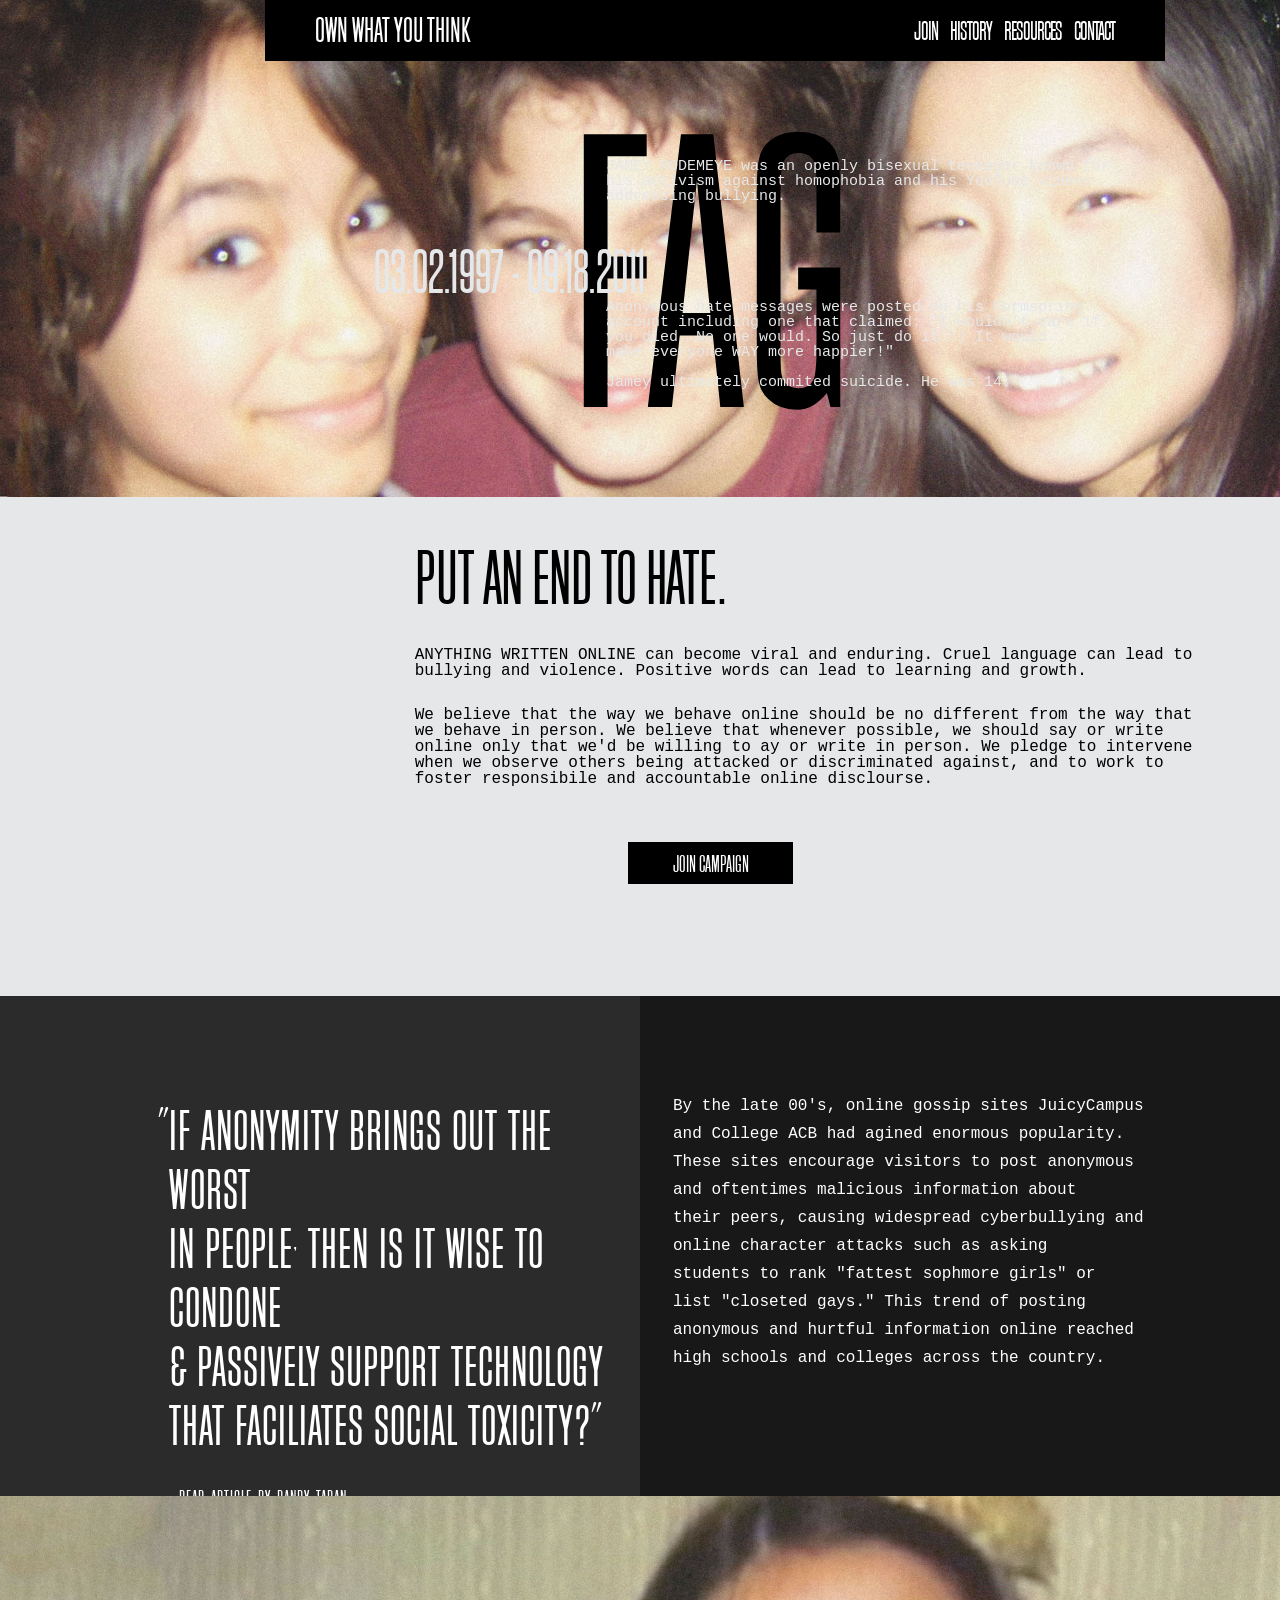
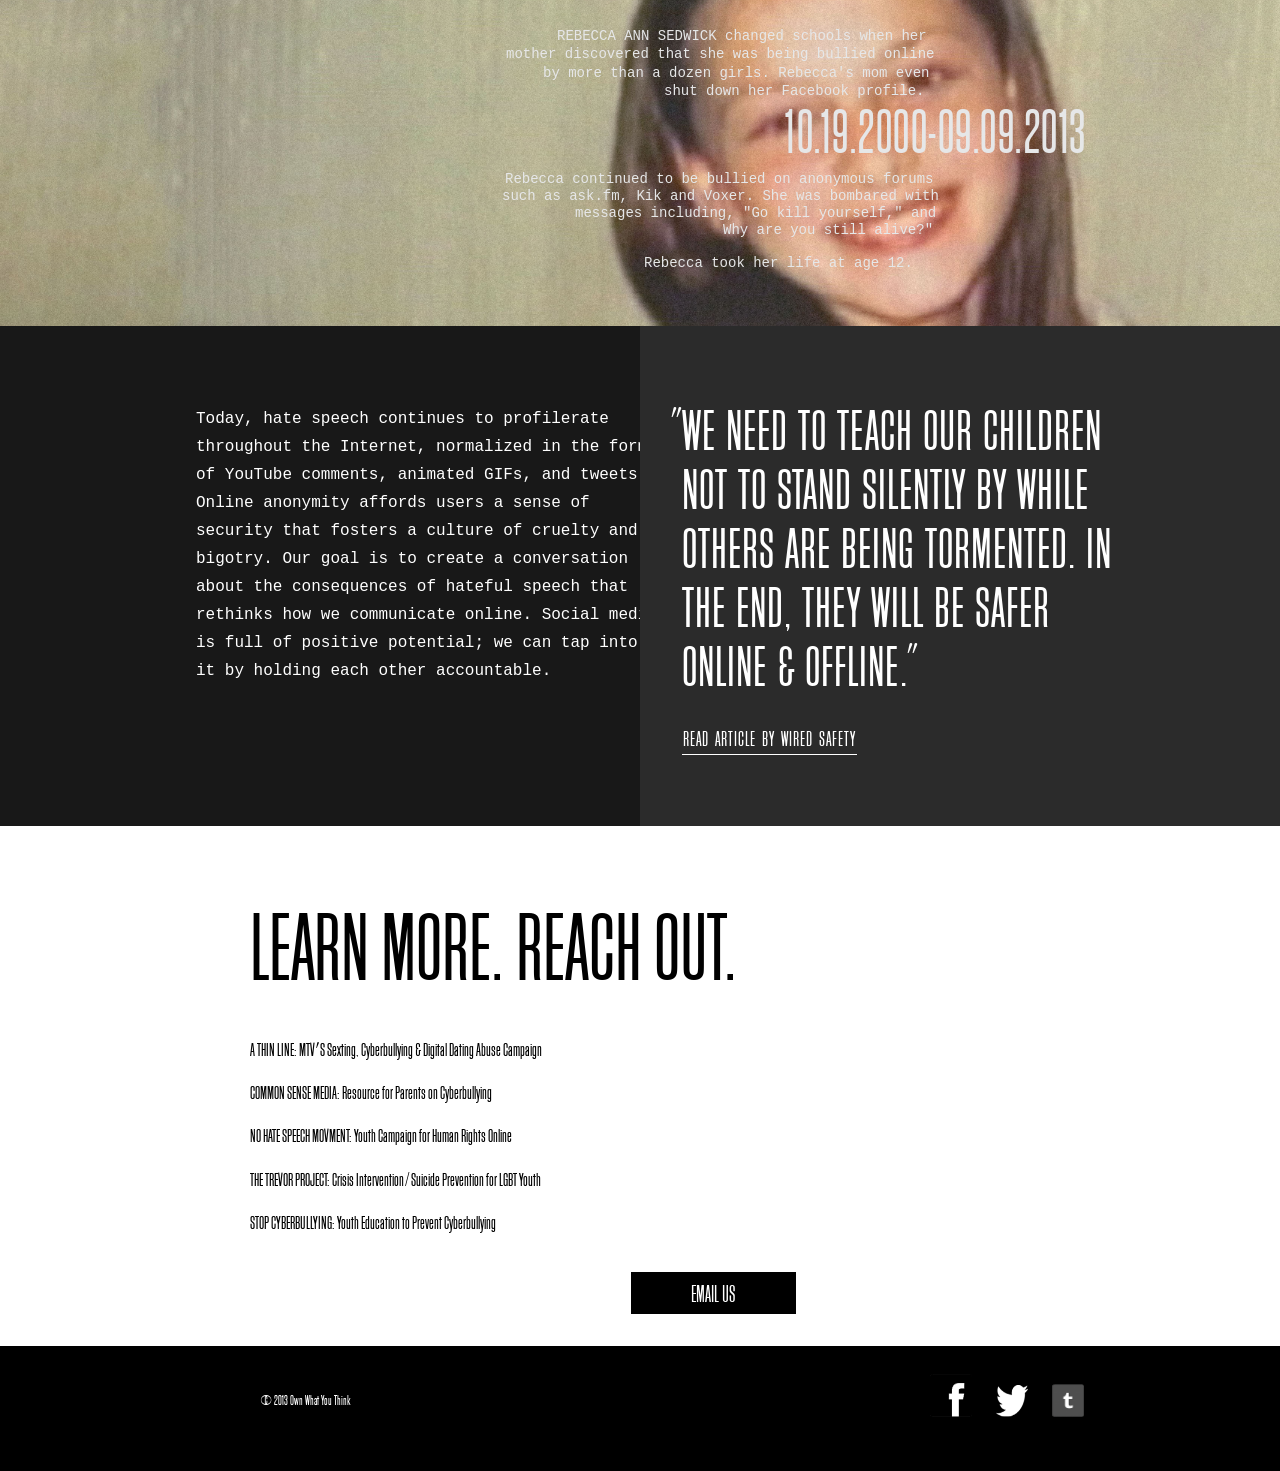
==== index.html @ 886e2d52 "commit before making backgrounds responsive animations work" ====
<!DOCTYPE html>
<html>
<head>
<!-- 		/* @license
 * MyFonts Webfont Build ID 2678182, 2013-10-30T16:31:52-0400
 * 
 * The fonts listed in this notice are subject to the End User License
 * Agreement(s) entered into by the website owner. All other parties are 
 * explicitly restricted from using the Licensed Webfonts(s).
 * 
 * You may obtain a valid license at the URLs below.
 * 
 * Webfont: Block Gothic RR Light ExtraCond by Red Rooster Collection
 * URL: http://www.myfonts.com/fonts/redrooster/block-gothic-rr/light-extra-condensed/
 * Copyright: Copyright (c) 2012 by International TypeFounders, Inc. All rights reserved.
 * Licensed pageviews: 10,000
 * 
 * 
 * License: http://www.myfonts.com/viewlicense?type=web&buildid=2678182
 * 
 * © 2013 MyFonts Inc
 */ -->
 <link rel="stylesheet" type="text/css" href="MyFontsWebfontsKit.css">
 <link rel="stylesheet" type="text/css" href="css/reset.css">
 <!-- <link rel="stylesheet" type="text/css" href="css/queries.css"> -->
 <link rel="stylesheet" type="text/css" href="css/style.css">
 <script src="scripts/jquery.viewport.mini.js"></script>
</head>
<body>
	<!-- <div id="overlay-modal">
			<div class="inner-modal">
				<h1>JOIN THE CAMPAIGN</h1>
				<p>
					While bullying is nothing new, technology amplifies the most destructive effects of this behavior. Anonymity can create a false sense of security, and social media allows hateful language to travel instantaneously over global networks. While there are instances where anonymity can help protect people from reprisal or protect their identity, it is often used to cloak hateful speech.
				</p>
				<p>
					With this in mind, we will advocate for more constructive and thoughtful communication online by:
				</p>
				<ul>
					<li>Holding ourselves to higher standards when communicating online.</li>
					<li>Whenever possible, only writing what we would sign our names to.</li>
					<li>Intervening when we observe others bullied or attacked.</li>
				</ul>
				<form action="process_email.php" method="REQUEST">
	 				<p class="form" id="name" align="left"><label for="name">Your Name:</label></br>
	 				<input type="text" id="name" name="name"/></p>
					 <p class="form" id="msg" align="left"><label for="message">Message:</label>
					 <textarea id="message" name="message"></textarea></p>
					 <br />
					<p class="form" id="button" align="left"><input type="submit" value="Send"/></p>
					 <br />
				</form>
			</div>
		</div> -->
	<div class="container">
		<div class="wrapper">
			<div id="overlay"></div>
			<div class="first-image">
				<nav>
					<h1>OWN WHAT YOU THINK</h1>
					<a href="#">JOIN</a>
					<a href="#">HISTORY</a>
					<a href="#">RESOURCES</a>
					<a href="#">CONTACT</a>
				</nav>
				<!-- <img src="images/introimg.jpg" width="3840"/> -->
				<p class="fag">FAG</p>
					<p class="jamey">
						JAMEY RODEMEYE was an openly bisexual teenager known for</br> his activism against homophobia and his YouTube videos</br> addressing bullying.
					</p>
					<p class="jamey2">Anonymous hate messages were posted on his Formspring</br> account including one that claimed: "I wouldn't care if</br> you died. No one would. So just do it  :) It would</br> make everyone WAY more happier!"
					</br></br>Jamey ultimately commited suicide. He was 14.</p>
				<p class="rip-date">03.02.1997 - 09.18.2011</p>
			</div>
		</div>
	</div>
	<div class="container2">
		<div class="intro-div">
			<div class="end-hate">
				<h1>PUT AN END TO HATE.</h1>
				<p>
					ANYTHING WRITTEN ONLINE can become viral and enduring. Cruel language can lead to bullying and violence. Positive words can lead to learning and growth.
				</p>
				<p>
					We believe that the way we behave online should be no different from the way that we behave in person. We believe that whenever possible, we should say or write online only that we'd be willing to ay or write in person. We pledge to intervene when we observe others being attacked or discriminated against, and to work to foster responsibile and accountable online disclourse.
				</p>
				<button type="button">JOIN CAMPAIGN</button>
			</div>
		</div>
		<div class="moreinfo" id="lightgray">
			<div class="moreinfo-inner">
				<h2>
					<span class="small-punctuation">"</span>IF ANONYMITY BRINGS OUT THE WORST<br/> IN PEOPLE<span class="small-punctuation">,</span> THEN IS IT WISE TO CONDONE<br /> &amp; PASSIVELY SUPPORT TECHNOLOGY<br/> THAT FACILIATES SOCIAL TOXICITY?<span class="small-punctuation">"</span>
				</h2>
				<a href="#">READ ARTICLE BY RANDY TARAN</a>
			</div>
		</div>
		<div class="moreinfo" id="darkgray">
			<div class="moreinfo-inner2">
				<p>
				By the late 00's, online gossip sites JuicyCampus<br /> and College ACB had agined enormous popularity.<br /> These sites encourage visitors to post anonymous<br /> and oftentimes malicious information about<br /> their peers, causing widespread cyberbullying and<br /> online character attacks such as asking<br /> students to rank "fattest sophmore girls" or<br/> list "closeted gays." This trend of posting<br /> anonymous and hurtful information online reached<br /> high schools and colleges across the country.
				</p>
			</div>
		</div>
		<div class="clear"></div>
		<div class="wrapper">
			<div id="overlay2"></div>
			<div class="second-image">
				<p class="slut">SLUT</p>
						<p class="rebecca" id="first-p">REBECCA ANN SEDWICK changed schools when her</p><!-- </p>  -
						->
					<!-- <p class="rebecca" id="neg-indent"> -->
					<br/>
						<p class="rebecca" id="second-p">mother discovered that she was being bullied online</p>
					<!-- </p>  -->
					<!-- <p class="rebecca" id="neg-indent2"> -->
					<br/>
						<p class="rebecca" id="third-p">by more than a dozen girls. Rebecca's mom even</p>
					<!-- </p>
					<p class="rebecca" id="indent"> -->
						<br />
						<p class="rebecca" id="fourth-p">shut down her Facebook profile. </p>
					
					<p class="rip-date2">10.19.2000-09.09.2013</p>
					<p class="rebecca" id="fifth-p">
						Rebecca continued to be bullied on anonymous forums
					</p>
					<br/> 
					<p class="rebecca" id="sixth-p">
					such as ask.fm, Kik and Voxer. She was bombared with
					</p> 
					<br/>
					<p class="rebecca" id="seventh-p">
						messages including, "Go kill yourself," and
					</p> 
					<p class="rebecca" id="eighth-p">
						Why are you still alive?"
					</p> 
					<br/>
						<p class="rebecca" id="ninth-p">
							Rebecca took her life at age 12.
						</p>
			</div>
		</div>
		<div class="moreinfo" id="darkgray">
			<div class="moreinfo-inner3">
				<p>
					Today, hate speech continues to profilerate<br /> throughout the Internet, normalized in the form<br /> of YouTube comments, animated GIFs, and tweets.<br /> Online anonymity affords users a sense of<br /> security that fosters a culture of cruelty and<br /> bigotry. Our goal is to create a conversation<br /> about the consequences of hateful speech that<br /> rethinks how we communicate online. Social media<br /> is full of positive potential; we can tap into<br /> it by holding each other accountable.
				</p>
			</div>
		</div>
		<div class="moreinfo" id="lightgray">
			<div class="moreinfo-inner4">
				<h2>
					<span class="small-punctuation">"</span>WE NEED TO TEACH OUR CHILDREN NOT TO STAND SILENTLY BY WHILE OTHERS ARE BEING TORMENTED. IN THE END, THEY WILL BE SAFER ONLINE &amp; OFFLINE.<span class="small-punctuation">"</span>
				</h2>
				<a href="#">READ ARTICLE BY WIRED SAFETY</a>
			</div>
		</div>
		<div class="clear"></div>
		<div class="outro-div">
			<div class="learn-more">
				<h1>LEARN MORE. REACH OUT.</h1>
				<ul>
					<li>
						<span>A THIN LINE:</span> MTV'S Sexting, Cyberbullying &amp; Digital Dating Abuse Campaign
					</li>
					<li>
						<span>COMMON SENSE MEDIA:</span> Resource for Parents on Cyberbullying
					</li>
					<li>
						<span>NO HATE SPEECH MOVMENT:</span> Youth Campaign for Human Rights Online
					</li>
					<li>
						<span>THE TREVOR PROJECT:</span> Crisis Intervention / Suicide Prevention for LGBT Youth
					</li>
					<li>
						<span>STOP CYBERBULLYING:</span> Youth Education to Prevent Cyberbullying
					</li>
				</ul>
				<button type="button">EMAIL US</button>
				
				
			</div>
		</div>
	</div><!-- end of container-->
	<footer>
		<div class="lastdiv-ever">
			<p>&copy; 2013 Own What You Think </p>
			<!-- <div class="facebook social"></div> <div class="twitter social"></div> <div class="tumblr social"></div> -->
			<div class="social">
			 	 <img src="images/facebook.png" width="42" height="43"/> <img src="images/twittericon.png" width="32" height="33"/> <img src="images/tumblricon.png" width="32" height="33"/>
			</div>
		</div>
	</footer>
<script src="scripts/jquery.min.js"></script>
<script src="scripts/effects.js"></script>
<script src="scripts/waypoints.min.js"></script>
</body>
</html>
---- MyFontsWebfontsKit.css ----
/* @license
 * MyFonts Webfont Build ID 2678182, 2013-10-30T16:31:52-0400
 * 
 * The fonts listed in this notice are subject to the End User License
 * Agreement(s) entered into by the website owner. All other parties are 
 * explicitly restricted from using the Licensed Webfonts(s).
 * 
 * You may obtain a valid license at the URLs below.
 * 
 * Webfont: Block Gothic RR Light ExtraCond by Red Rooster Collection
 * URL: http://www.myfonts.com/fonts/redrooster/block-gothic-rr/light-extra-condensed/
 * Copyright: Copyright (c) 2012 by International TypeFounders, Inc. All rights reserved.
 * Licensed pageviews: 10,000
 * 
 * 
 * License: http://www.myfonts.com/viewlicense?type=web&buildid=2678182
 * 
 * © 2013 MyFonts Inc
*/


/* @import must be at top of file, otherwise CSS will not work */
@import url("//hello.myfonts.net/count/28dda6");

  
@font-face {font-family: 'BlockGothicRR-LightExtraCond';src: url('fonts/28DDA6_0_0.eot');src: url('fonts/28DDA6_0_0.eot?#iefix') format('embedded-opentype'),url('fonts/28DDA6_0_0.woff') format('woff'),url('fonts/28DDA6_0_0.ttf') format('truetype');}
---- css/queries.css ----
/* Smartphones (portrait and landscape) ----------- */
@media only screen 
and (min-device-width : 320px) 
and (max-device-width : 480px) {
/* Styles */
}

/* Smartphones (landscape) ----------- */
@media only screen 
and (min-width : 321px) {
/* Styles */
}

/* Smartphones (portrait) ----------- */
@media only screen 
and (max-width : 320px) {
/* Styles */
}
@media only screen
and (min-width: 980px)
and (max-width: 1199px){
	
}

/* iPads (portrait and landscape) ----------- */
@media only screen 
and (min-device-width : 768px) 
and (max-device-width : 1024px) {
/* Styles */

}

/* iPads (landscape) ----------- */
@media only screen 
and (min-device-width : 768px) 
and (max-device-width : 1024px) 
and (orientation : landscape) {
/* Styles */
}

/* iPads (portrait) ----------- */
@media only screen 
and (min-device-width : 768px) 
and (max-device-width : 1024px) 
and (orientation : portrait) {
/* Styles */

}

/* Desktops and laptops ----------- */
@media only screen 
and (max-width: 1440px){
	.first-image{ width:1430px; height:497px;}
	.intro-div{ width:1430px; height:500px;}
	.moreinfo{ width:712px; height:250px;}
	.intro-image{ width:1430px; height:497px;}
	.second-image{width:1430px; height:430px;}
}
/*@media only screen 
and (max-width : 1920px)
and (min-width: 980px){

.first-image{ width:1920px; height:656.5px;}
.intro-div{ width:1920px; height:642px;}
.moreinfo{ width:836.5px; height:396.5px;}

}*/
@media only screen 
and (max-width : 1224px) {
/* Styles */
.first-image{ width:1224px; height:425px;}
.intro-div{ width:1224px; height:425px;}
.moreinfo{ width:612px; height:213px;}

}

/* Large screens ----------- */
@media only screen 
and (min-width : 1824px) {
/* Styles */

}
/*@media only screen
and (max-width : 1689px){

.first-image{ width:1689px; height:585px;}
.intro-div{ width:1689px; height:642px;}
.moreinfo{ width:836.5px; height:396.5px;}
}*/

/* iPhone 4 ----------- */
@media
only screen and (-webkit-min-device-pixel-ratio : 1.5),
only screen and (min-device-pixel-ratio : 1.5) {
/* Styles */
}
---- css/style.css ----
body{
	/*width:100%;*/
	font-family: BlockGothicRR-LightExtraCond;
}
/*.BlockGothicRR-LightExtraCond{
	font-family: BlockGothicRR-LightExtraCond;
	font-weight: normal;
	font-style: normal;
}*/
nav{
	position: relative;
	height:61px;
	width:800px;
	z-index:3;
	color:white;
	background-color: black;
	margin:0 auto;
	vertical-align: 10px;
	line-height: 387%;
	padding:0 50px 0 50px;
	text-align: right;

}
nav h1{
	font-size:240%;
	float:left;
}
nav a{
	display:inline-block;
	color:white;
	margin-left:10px;
	font-size:1.815em;
	text-decoration: none;
	font-weight:100;
	letter-spacing: -1px;
}
.container{
	width:100%;
}
.container2{
	width:100%;
}
@font-face{
	font-family: blockGothic;
	src: url('fonts/blockgothic/BlockGothicExtCon');
}
.wrapper{
	position:relative;
}
#overlay{
	position:absolute;
	top:0;
	left:0;
	width:1430px;
	height:100%;
	background-color: black;
	opacity:0;
	z-index:1;
}
#overlay2{
	position:absolute;
	top:0;
	left:0;
	width:1430px;
	height:100%;
	background-color: black;
	opacity:0;
	z-index:1;
}
#overlay-modal{
	/*visibility:hidden;*/
	position:absolute;
	top:0;
	left:0;
	width:100%;
	background-image:url('../images/transparent.png'); 
	z-index:1;
}
.inner-modal{
	width:800px;
	height:889px;
	color:white;
	text-align: left;
	margin:100px auto;
}

.intro-image{
	width:1430px;
	height:497px;
}
.first-image{
	width:1430px;
	height:497px;
	overflow: hidden;
	margin-bottom: -1px;
	background-image:url('../images/introimg.jpg');
	background-repeat:no-repeat;
	background-size: 100%;
	border:none;
}
.rip-date{
	font-size:65px; 
	color:#e6e7e8;  
	top: 240px;
	left:374px;
	position:absolute;
	z-index:4;
}

.jamey{
	position:absolute;
	top:159px;
	left:606px;
	color:#e6e7e8;
	font-family: "Courier New", Courier, monospace;
	font-weight: 100;
	font-size: 15px;
	z-index:2;

}
.jamey2{
	position:absolute;
	z-index:2;
	top:300px;
	left:606px;
	color:#e6e7e8;
	font-family: "Courier New", Courier, monospace;
	font-weight:100;
	font-size:15px;

}
/*.fag-def{
	margin-bottom:50px;
	
}
.fag-def2{
	margin-top: 115px;
}*/
.fag{
	/*margin-left: -999px;*/
	color:black;
	position:absolute;
	top:90px;
	left:569px;
	font-size: 409px;
	z-index: 2;


}
.rip-date2{
	font-size:65px; 
	color:#e6e7e8;  
	top: 204px;
	left:782px;
	position:absolute;
	z-index:4;
	letter-spacing: 1.5px;

}
.slut{
	color:#191919;
	position:absolute;
	display:inline-block;
	margin-left: -999px;
	top:63px;
	left:518px;
	font-size:409px;
	z-index:2;

}
.rebecca{
	position:absolute;
	color:#e6e7e8;
	font-family: "Courier New", Courier, monospace;
	font-weight:100;
	font-size:14px;
	z-index:3;
	line-height: 23px;
	text-align: left;
	text-indent: 44px;


}
.rebecca span{
}
#first-p{
	position:absolute;
	top:129px;
	left:513px;
}
#second-p{
	position:absolute;
	top:147px;
	left:462px;
	
}
#third-p{
	position:absolute;
	top:166px;
	left:499px;

}
#fourth-p{
	position:absolute;
	top:184px;
	left:620px;

}
#fifth-p{
	position:absolute;
	top:272px;
	left:461px;
}
#sixth-p{
	position:absolute;
	top:289px;
	left:458px;
}
#seventh-p{
	position:absolute;
	top:306px;
	left:531px;
}
#eighth-p{
	position:absolute;
	top:323px;
	left:679px;
}
#ninth-p{
	position:absolute;
	top:356px;
	left:600px;
}
.second-image{
	width:1430px;
	height:430px;
	background-image:url('../images/slut.jpg');
	background-repeat:no-repeat;
	background-size: 100%;


}
/*#neg-indent{
	text-indent: -49px;
	top:151px;
	line-height: 23px;


}
#neg-indent2{
	top:161px;
	text-indent: -7px;
	line-height: 25px;

}
#indent{
	top:171px;
	line-height: 39px;


}*/

.intro-image img{
	max-width:100%;
	height:auto;
}
.intro-div{
	width:1430px;
	height:500px;
	background-color: #e6e7e8;
}
.end-hate{
	margin: 0 auto;
	width:65%;
	padding:3% 0 3% 23%;
}
.intro-div h1{
	margin:0 0 3% 0;
	font-size:5em;
	font-family: BlockGothicRR-LightExtraCond;
}
.intro-div p{
	display: inline-block;
	margin:0 16% 3% 0;
	font-size:1em;
	font-family:Courier;
	font-weight: normal;
}
button{
	margin:3% 50% 0 23%;
	background-color: black;
	border:none;
	width:165px;
	height:42px;
	font-size:25px;
	line-height:172%;
	font-family: BlockGothicRR-LightExtraCond;
	color:white;
}
.moreinfo{
	width:50%;
	height:500px;
	float:left;
	color:white;
	display: inline-block;
}
.moreinfo-inner{
	font-size:59px;
	width:72%;
	float:right;
	margin:106px 10px 0 0;
	text-indent: -10px;
	letter-spacing: 1px;
	word-spacing: 2px;
	font-weight: 100;
}
.moreinfo-inner a{
	text-indent: 1px;
	font-size:23px;
	color:white;
	text-decoration: none;
	display:inline-block;
	width:170px;
	border-bottom: solid 1px white;
	padding-bottom: 4px;
	margin:30px 0 0 9px;
}
.moreinfo-inner2 {
	margin: 96px 0 0 33px;
	width:75%;
	color:white;
	line-height: 175%;
	font-size: 16px;
	font-weight: 100;
	font-family:"Courier New", Courier monospace;

}
.moreinfo-inner3{
	font-family:"Courier New", Courier monospace;
	font-weight:100;
	width:75%;
	margin:79px 0 0 196px;
	color:white;
	line-height: 175%;
	font-size: 16px;

}
.moreinfo-inner4{
	margin:76px 137px 0 0;
	font-size:59px;
	width:72%;
	float:right;
	text-indent: -10px;
	letter-spacing: 1px;
	word-spacing: 2px;
	font-weight: 100;
}
.moreinfo-inner4 a{
	text-indent: 1px;
	font-size:23px;
	color:white;
	text-decoration: none;
	display:inline-block;
	width:175px;
	border-bottom: solid 1px white;
	padding-bottom: 4px;
	margin:30px 0 0 0;
}
#darkgray{background-color:#181818;}
#lightgray{background-color:#2b2b2b; font-size: 2em;}

.clear{
	clear:both;
}
.outro-div{
	width:1430px;
	height:520px;
}
.learn-more{
	margin: 0 auto;
	width:65%;
	padding:5% 0 3% 0;
}
.learn-more li{
	font-family: "Courier New" Courier monospace;
	font-size: 20px;
	line-height: 217%;

}
.learn-more h1{
	font-size: 100px;
	margin-bottom:30px;
}
.learn-more button{
	margin-left:41%;
}
footer{ 
	width:1440px;
	height:125px;
	background-color: #000000;
	color:white;
	font-size: 2em;
}
.lastdiv-ever{
	width:920px;
	height:100px;
	margin: 0 auto;
}
.lastdiv-ever p{
	font-family: "Courier New" Courier, monospace;
	font-size: 15px;
	font-weight: 100;
	line-height: 735%;
	float:left;
}
.small-punctuation{
	font-size: 35px;
	vertical-align: top;
}
.social{
	width:250px;
	margin-top: 28px;
	float:right;
}
.social img{
	margin-right: 20px;
}
/*.facebook{
	width:90px; 
	height:90px; 
	background-image:url("../images/facebook.png"); 
	background-repeat:no-repeat;
	background-size: 100%;
}
.twitter{
	width:90px; 
	height:90px; 
	background-image:url("../images/twittericon.png"); 
	background-repeat:no-repeat;
	background-size: 100%;
}
.tumblr{
	width:90px; 
	height:90px; 
	background-image:url("../images/tumblricon.png"); 
	background-repeat:no-repeat;
	background-size: 100%;
}*/
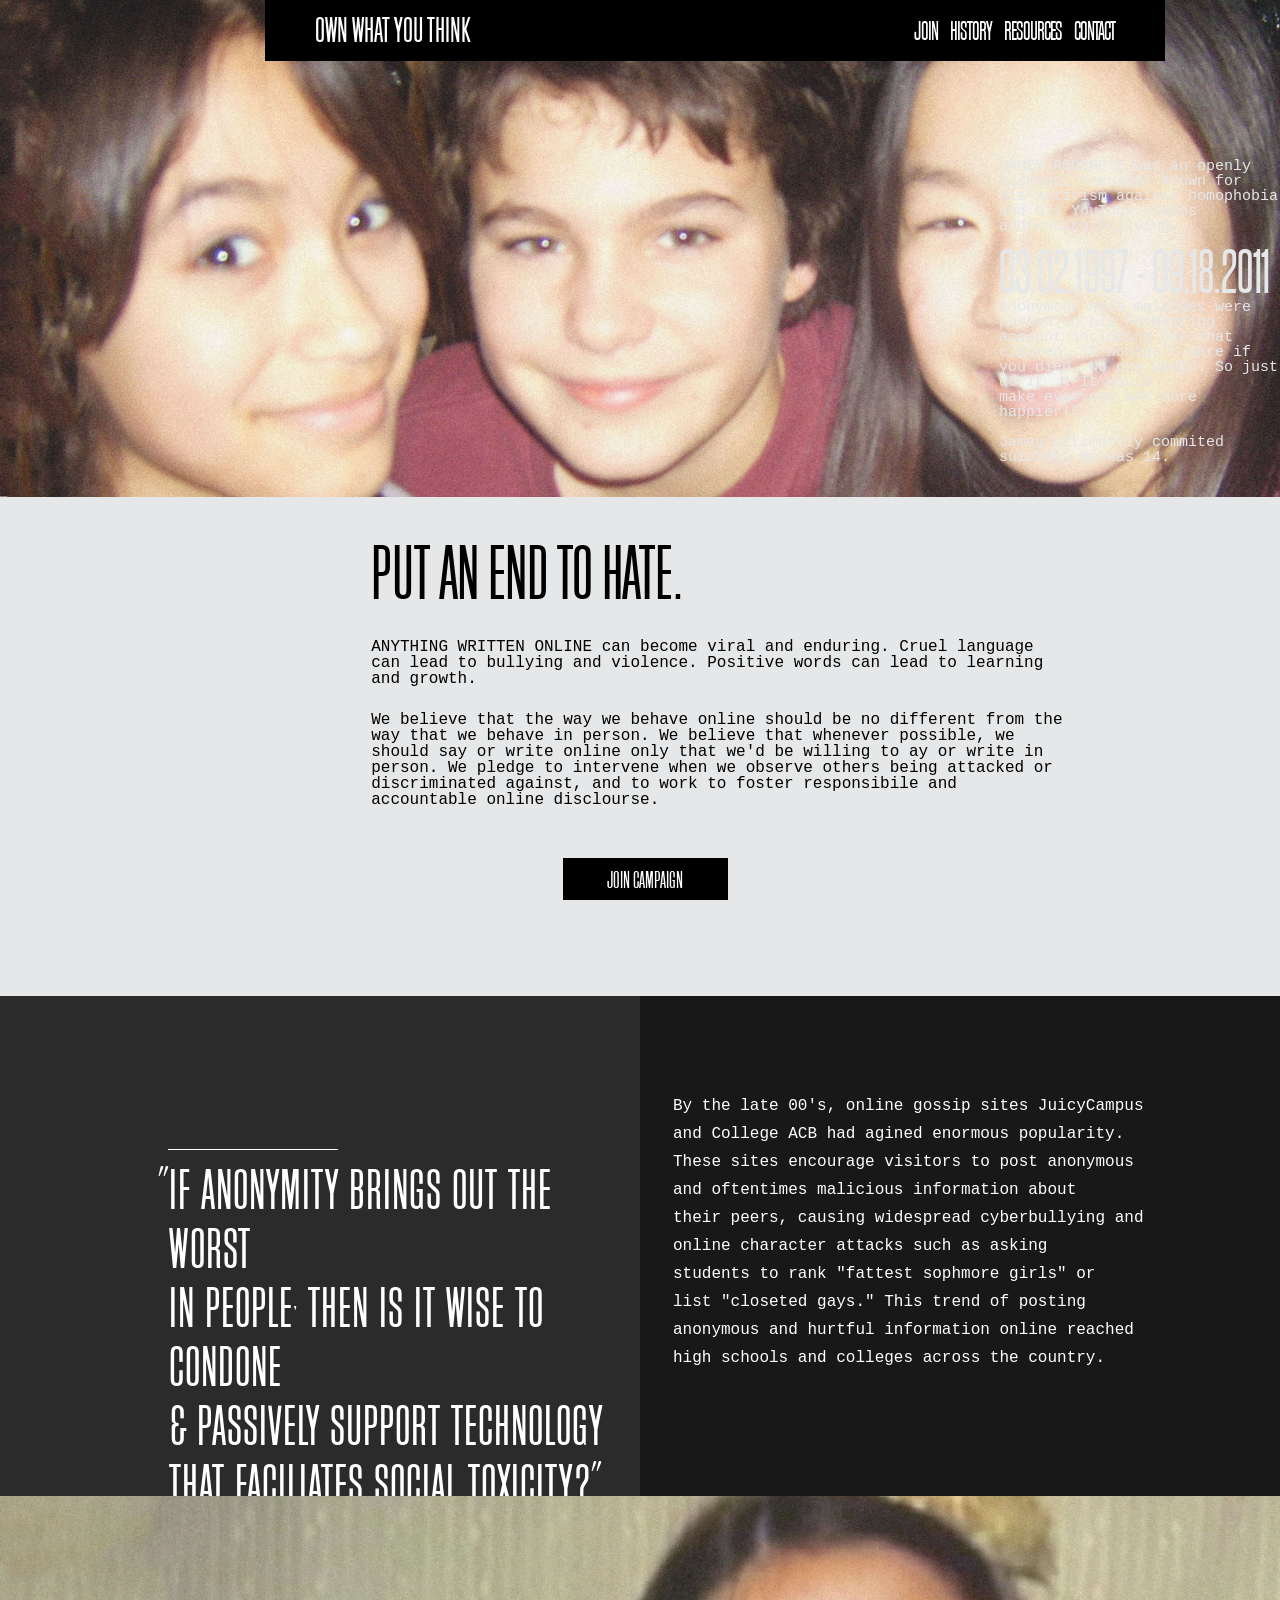
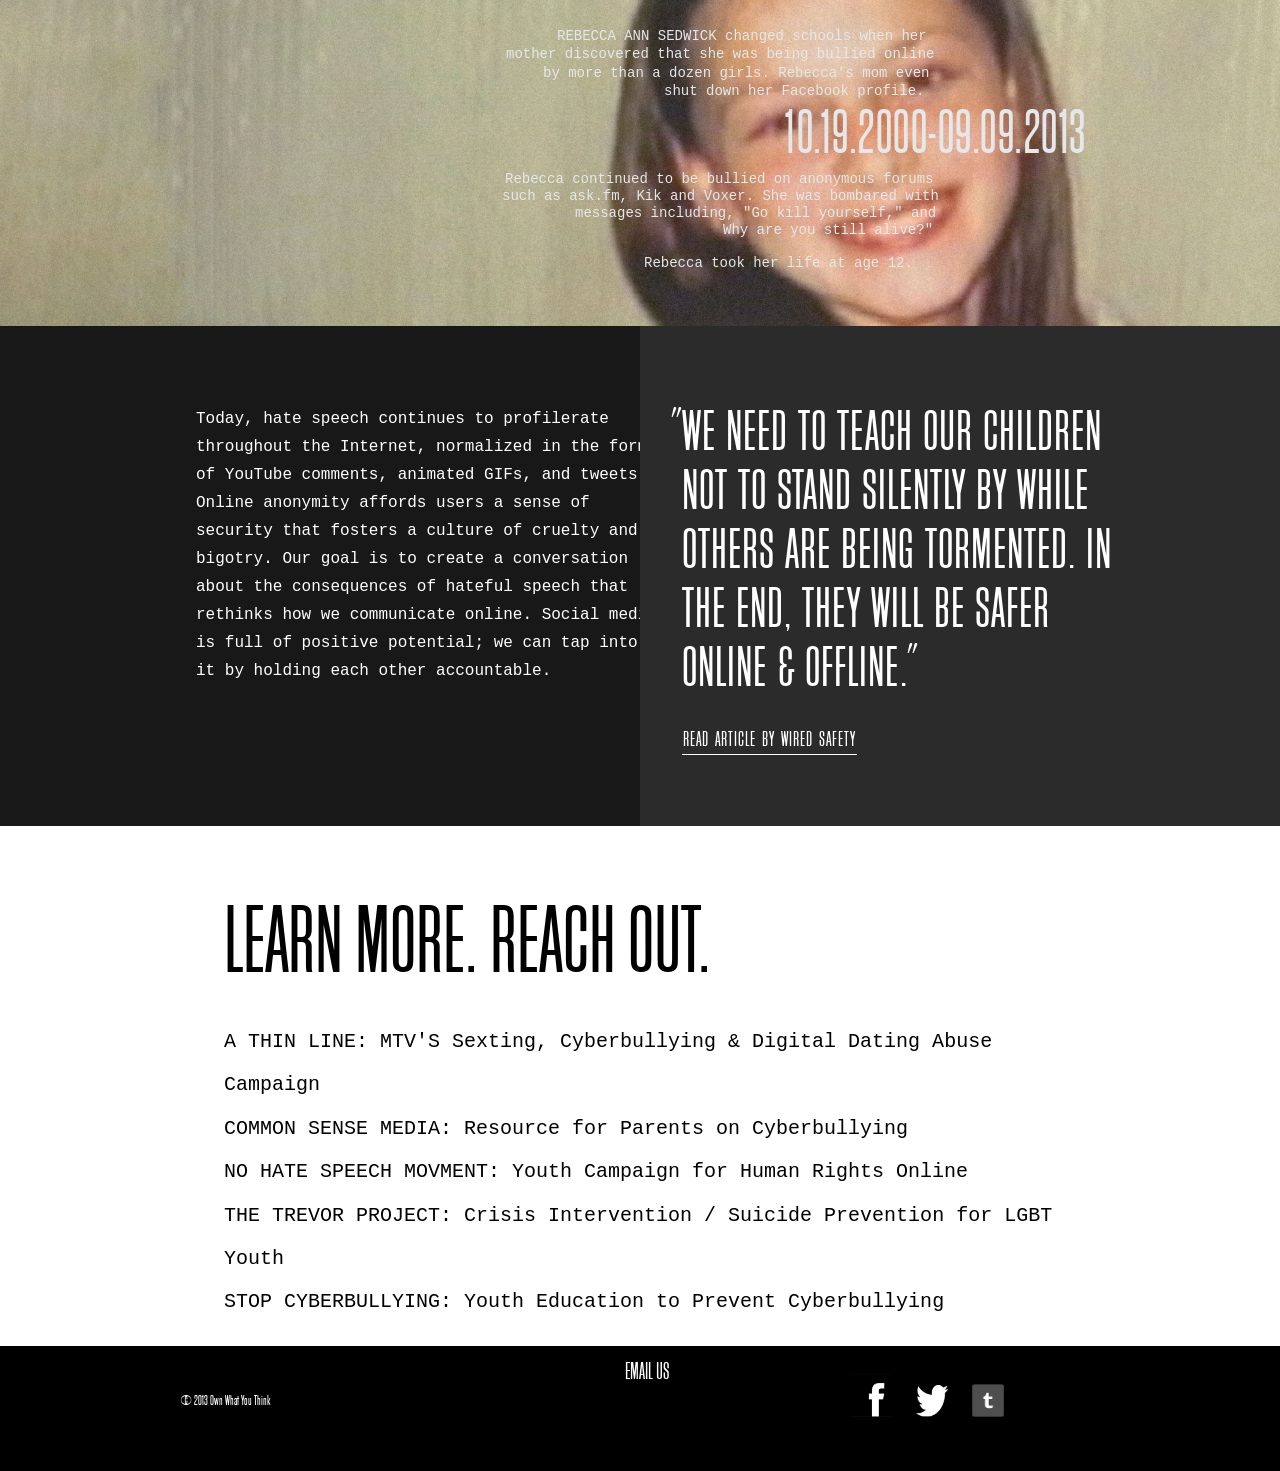
==== commit 39b5bdd1: "added anchors to links" ====
--- a/index.html
+++ b/index.html
@@ -27,41 +27,52 @@
  <script src="scripts/jquery.viewport.mini.js"></script>
 </head>
 <body>
-	<!-- <div id="overlay-modal">
-			<div class="inner-modal">
+	<div id="overlay-modal">
+			<div class="inner-modal"><a name="overlay-modal"></a>
 				<h1>JOIN THE CAMPAIGN</h1>
 				<p>
-					While bullying is nothing new, technology amplifies the most destructive effects of this behavior. Anonymity can create a false sense of security, and social media allows hateful language to travel instantaneously over global networks. While there are instances where anonymity can help protect people from reprisal or protect their identity, it is often used to cloak hateful speech.
-				</p>
+					While bullying is nothing new, technology amplifies the most destructive effects <br /> of this behavior. Anonymity can create a false sense of security, and social<br /> media allows hateful language to travel instantaneously over global networks.<br /> While there are instances where anonymity can help protect people from<br /> reprisal or protect their identity, it is often used to cloak hateful speech.
+				</p>
+				<br />
 				<p>
 					With this in mind, we will advocate for more constructive and thoughtful communication online by:
 				</p>
+				<br />
 				<ul>
 					<li>Holding ourselves to higher standards when communicating online.</li>
 					<li>Whenever possible, only writing what we would sign our names to.</li>
 					<li>Intervening when we observe others bullied or attacked.</li>
 				</ul>
 				<form action="process_email.php" method="REQUEST">
-	 				<p class="form" id="name" align="left"><label for="name">Your Name:</label></br>
-	 				<input type="text" id="name" name="name"/></p>
-					 <p class="form" id="msg" align="left"><label for="message">Message:</label>
+	 				<p class="form" id="name" align="left">
+	 					<label for="name">Name</label>
+	 				
+	 				<input class="input" type="text" id="name" name="name"/></p>
+	 				<br />
+	 				<p class="form" id="email" align="left">
+	 				<label for="email">Email</label>
+	 				<input class="input" type="text" id="email" name="email"/></p>
+	 				<br />
+					 <p class="form" id="msg" align="left">
+					 <label for="message">Share your ideas on how to encourage others to own what they think:</label>					 
 					 <textarea id="message" name="message"></textarea></p>
-					 <br />
-					<p class="form" id="button" align="left"><input type="submit" value="Send"/></p>
+					 
+					<p class="form" align="left">
+						<input id="buttonz" type="submit" value="SUBMIT"/></p>
 					 <br />
 				</form>
 			</div>
-		</div> -->
+		</div>
 	<div class="container">
 		<div class="wrapper">
 			<div id="overlay"></div>
 			<div class="first-image">
 				<nav>
 					<h1>OWN WHAT YOU THINK</h1>
-					<a href="#">JOIN</a>
-					<a href="#">HISTORY</a>
-					<a href="#">RESOURCES</a>
-					<a href="#">CONTACT</a>
+					<a href="#join">JOIN</a>
+					<a href="#history">HISTORY</a>
+					<a href="#resources">RESOURCES</a>
+					<a href="#contact">CONTACT</a>
 				</nav>
 				<!-- <img src="images/introimg.jpg" width="3840"/> -->
 				<p class="fag">FAG</p>
@@ -76,7 +87,7 @@
 	</div>
 	<div class="container2">
 		<div class="intro-div">
-			<div class="end-hate">
+			<div class="end-hate"><a name="join"></a>
 				<h1>PUT AN END TO HATE.</h1>
 				<p>
 					ANYTHING WRITTEN ONLINE can become viral and enduring. Cruel language can lead to bullying and violence. Positive words can lead to learning and growth.
@@ -84,11 +95,11 @@
 				<p>
 					We believe that the way we behave online should be no different from the way that we behave in person. We believe that whenever possible, we should say or write online only that we'd be willing to ay or write in person. We pledge to intervene when we observe others being attacked or discriminated against, and to work to foster responsibile and accountable online disclourse.
 				</p>
-				<button type="button">JOIN CAMPAIGN</button>
+				<button class="buttons" type="button">JOIN CAMPAIGN</button>
 			</div>
 		</div>
 		<div class="moreinfo" id="lightgray">
-			<div class="moreinfo-inner">
+			<div class="moreinfo-inner"><a name="history"></a>
 				<h2>
 					<span class="small-punctuation">"</span>IF ANONYMITY BRINGS OUT THE WORST<br/> IN PEOPLE<span class="small-punctuation">,</span> THEN IS IT WISE TO CONDONE<br /> &amp; PASSIVELY SUPPORT TECHNOLOGY<br/> THAT FACILIATES SOCIAL TOXICITY?<span class="small-punctuation">"</span>
 				</h2>
@@ -142,7 +153,7 @@
 						</p>
 			</div>
 		</div>
-		<div class="moreinfo" id="darkgray">
+		<div class="moreinfo" id="darkgray"><a name="resources"></a>
 			<div class="moreinfo-inner3">
 				<p>
 					Today, hate speech continues to profilerate<br /> throughout the Internet, normalized in the form<br /> of YouTube comments, animated GIFs, and tweets.<br /> Online anonymity affords users a sense of<br /> security that fosters a culture of cruelty and<br /> bigotry. Our goal is to create a conversation<br /> about the consequences of hateful speech that<br /> rethinks how we communicate online. Social media<br /> is full of positive potential; we can tap into<br /> it by holding each other accountable.
@@ -159,7 +170,7 @@
 		</div>
 		<div class="clear"></div>
 		<div class="outro-div">
-			<div class="learn-more">
+			<div class="learn-more"><a name="contact"></a>
 				<h1>LEARN MORE. REACH OUT.</h1>
 				<ul>
 					<li>
@@ -178,7 +189,7 @@
 						<span>STOP CYBERBULLYING:</span> Youth Education to Prevent Cyberbullying
 					</li>
 				</ul>
-				<button type="button">EMAIL US</button>
+				<a href="#overlay-modal"><button class="buttons" type="button">EMAIL US</button></a>
 				
 				
 			</div>
--- a/css/style.css
+++ b/css/style.css
@@ -51,7 +51,7 @@
 	position:absolute;
 	top:0;
 	left:0;
-	width:1430px;
+	width:100%;
 	height:100%;
 	background-color: black;
 	opacity:0;
@@ -61,20 +61,20 @@
 	position:absolute;
 	top:0;
 	left:0;
-	width:1430px;
+	width:100%;
 	height:100%;
 	background-color: black;
 	opacity:0;
 	z-index:1;
 }
 #overlay-modal{
-	/*visibility:hidden;*/
+	display:none;
 	position:absolute;
 	top:0;
 	left:0;
 	width:100%;
 	background-image:url('../images/transparent.png'); 
-	z-index:1;
+	z-index:999;
 }
 .inner-modal{
 	width:800px;
@@ -82,6 +82,56 @@
 	color:white;
 	text-align: left;
 	margin:100px auto;
+}
+.inner-modal h1{
+	font-size: 40px;
+	letter-spacing: 1px;
+	margin-bottom:20px;
+
+}
+.inner-modal p, li{
+	font-family: "Courier New", Courier, monospace;
+	font-size: 15px;
+	line-height: 145%;
+	font-weight: 100;
+}
+.inner-modal li{
+	list-style-type: disc;
+
+}
+.inner-modal textarea{
+	width:700px;
+	height:150px;
+}
+.input{
+	width:300px;
+	height:25px;
+} 
+#name label{
+	margin-right: 16px;
+	float:left;
+	line-height: 319%;
+}
+#email{margin-bottom: 5px;}
+#email label{
+	float:left;
+	margin-right:7px;
+	line-height: 319%;
+}
+textarea #message{
+	margin-top:5px;
+}
+#buttonz{
+	background-color: #363636;
+	border:none;
+	margin-left:256px;
+	margin-top: 19px;
+	width:165px;
+	height:42px;
+	font-size:25px;
+	line-height:172%;
+	font-family: BlockGothicRR-LightExtraCond;
+	color:white;
 }
 
 .intro-image{
@@ -102,7 +152,7 @@
 	font-size:65px; 
 	color:#e6e7e8;  
 	top: 240px;
-	left:374px;
+	left:999px;
 	position:absolute;
 	z-index:4;
 }
@@ -110,7 +160,7 @@
 .jamey{
 	position:absolute;
 	top:159px;
-	left:606px;
+	left:999px;
 	color:#e6e7e8;
 	font-family: "Courier New", Courier, monospace;
 	font-weight: 100;
@@ -122,7 +172,7 @@
 	position:absolute;
 	z-index:2;
 	top:300px;
-	left:606px;
+	left:999px;
 	color:#e6e7e8;
 	font-family: "Courier New", Courier, monospace;
 	font-weight:100;
@@ -137,7 +187,7 @@
 	margin-top: 115px;
 }*/
 .fag{
-	/*margin-left: -999px;*/
+	margin-left: -999px;
 	color:black;
 	position:absolute;
 	top:90px;
@@ -265,7 +315,7 @@
 	height:auto;
 }
 .intro-div{
-	width:1430px;
+	width:100%;
 	height:500px;
 	background-color: #e6e7e8;
 }
@@ -373,7 +423,7 @@
 	clear:both;
 }
 .outro-div{
-	width:1430px;
+	width:100%;
 	height:520px;
 }
 .learn-more{
@@ -395,7 +445,7 @@
 	margin-left:41%;
 }
 footer{ 
-	width:1440px;
+	width:100%;
 	height:125px;
 	background-color: #000000;
 	color:white;
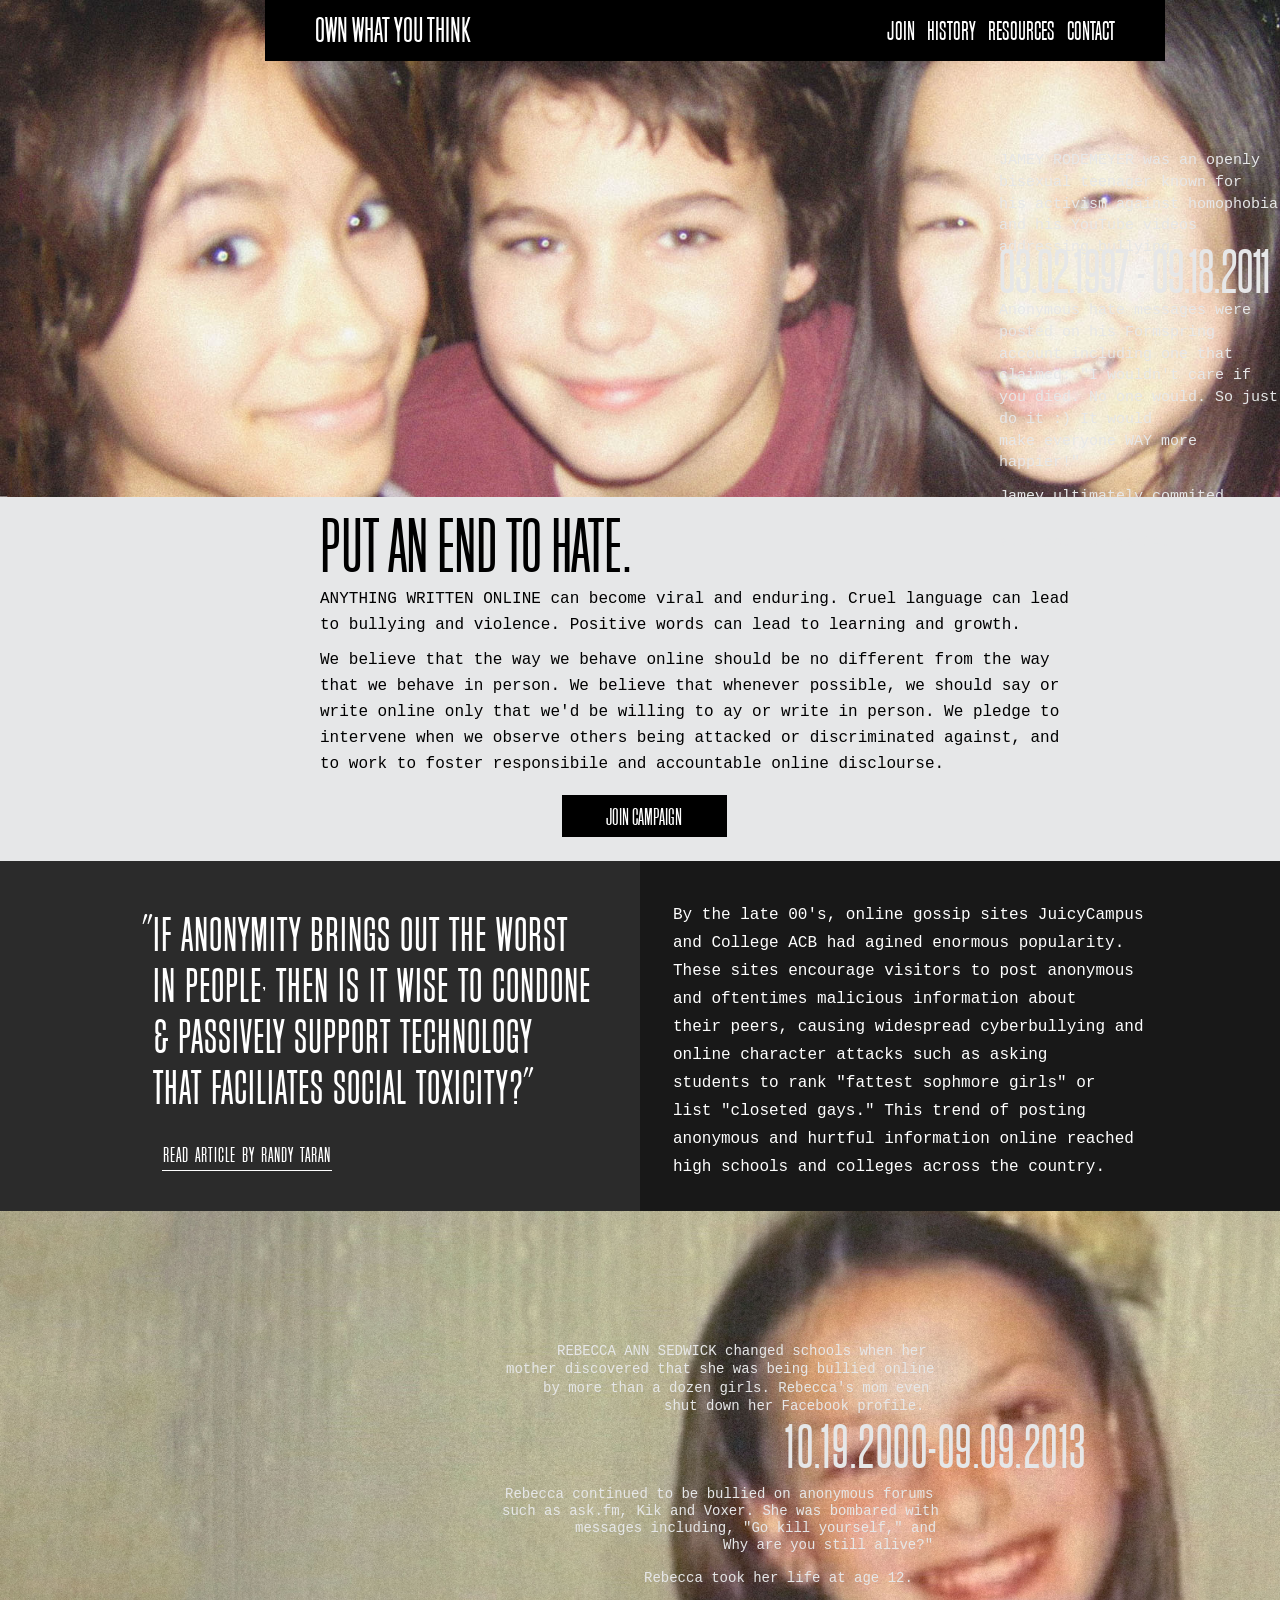
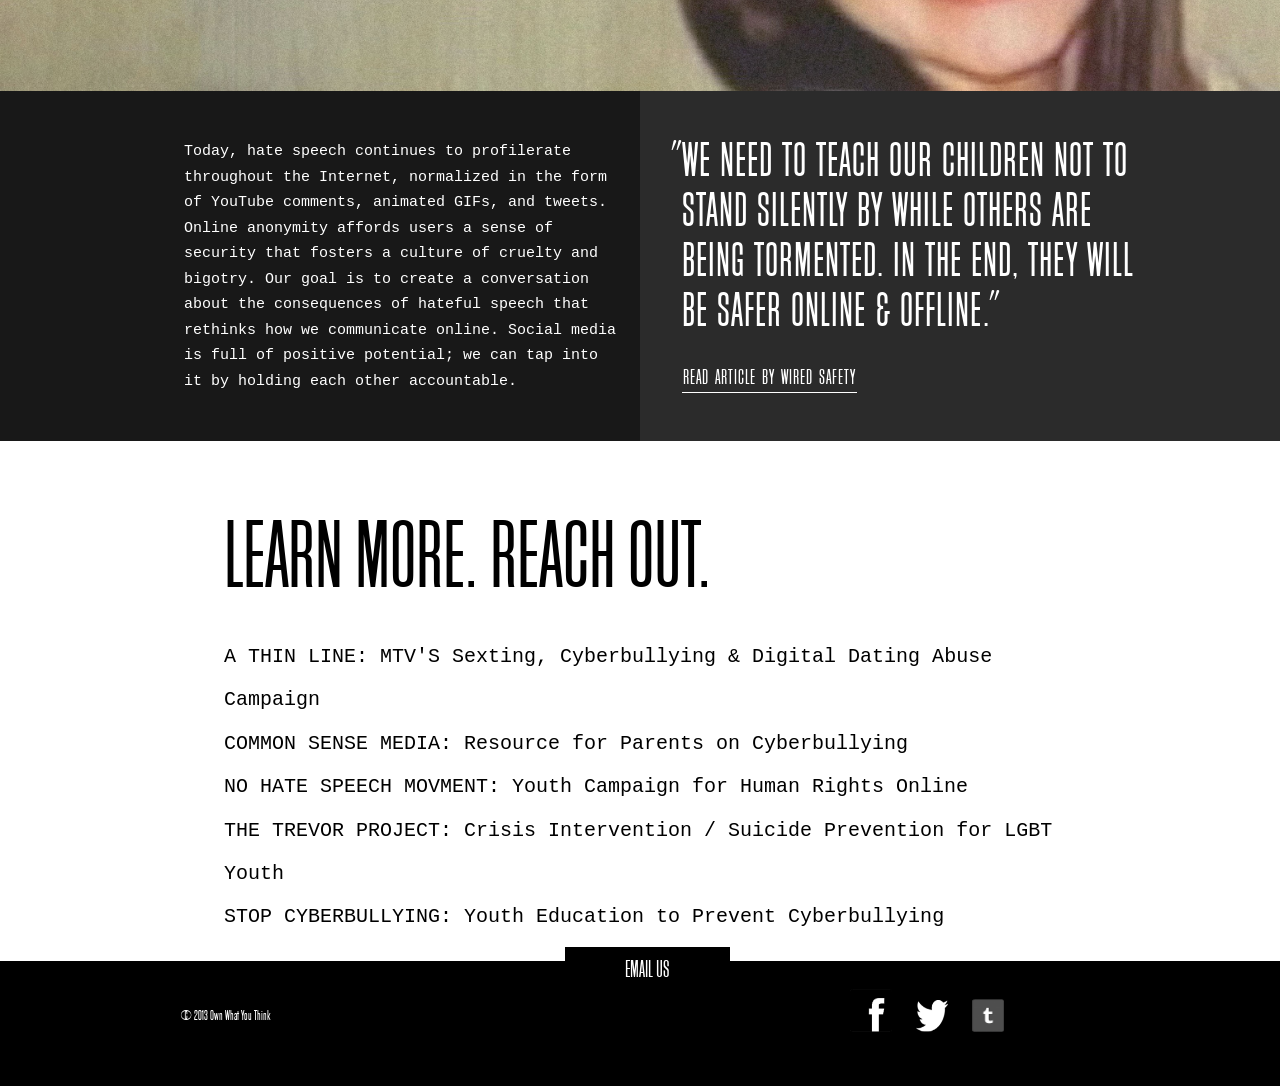
==== commit a12fb862: "added a min width for body" ====
--- a/index.html
+++ b/index.html
@@ -28,7 +28,8 @@
 </head>
 <body>
 	<div id="overlay-modal">
-			<div class="inner-modal"><a name="overlay-modal"></a>
+		<a name="overlay-modal"></a>
+			<div class="inner-modal">
 				<h1>JOIN THE CAMPAIGN</h1>
 				<p>
 					While bullying is nothing new, technology amplifies the most destructive effects <br /> of this behavior. Anonymity can create a false sense of security, and social<br /> media allows hateful language to travel instantaneously over global networks.<br /> While there are instances where anonymity can help protect people from<br /> reprisal or protect their identity, it is often used to cloak hateful speech.
@@ -77,17 +78,17 @@
 				<!-- <img src="images/introimg.jpg" width="3840"/> -->
 				<p class="fag">FAG</p>
 					<p class="jamey">
-						JAMEY RODEMEYE was an openly bisexual teenager known for</br> his activism against homophobia and his YouTube videos</br> addressing bullying.
+						JAMEY RODEMEYER was an openly bisexual teenager known for</br> his activism against homophobia and his YouTube videos</br> addressing bullying.
 					</p>
 					<p class="jamey2">Anonymous hate messages were posted on his Formspring</br> account including one that claimed: "I wouldn't care if</br> you died. No one would. So just do it  :) It would</br> make everyone WAY more happier!"
-					</br></br>Jamey ultimately commited suicide. He was 14.</p>
+					</br><span>Jamey ultimately commited suicide. He was 14.</span></p>
 				<p class="rip-date">03.02.1997 - 09.18.2011</p>
 			</div>
 		</div>
 	</div>
 	<div class="container2">
-		<div class="intro-div">
-			<div class="end-hate"><a name="join"></a>
+		<div class="intro-div"><a name="join"></a>
+			<div class="end-hate">
 				<h1>PUT AN END TO HATE.</h1>
 				<p>
 					ANYTHING WRITTEN ONLINE can become viral and enduring. Cruel language can lead to bullying and violence. Positive words can lead to learning and growth.
@@ -95,7 +96,7 @@
 				<p>
 					We believe that the way we behave online should be no different from the way that we behave in person. We believe that whenever possible, we should say or write online only that we'd be willing to ay or write in person. We pledge to intervene when we observe others being attacked or discriminated against, and to work to foster responsibile and accountable online disclourse.
 				</p>
-				<button class="buttons" type="button">JOIN CAMPAIGN</button>
+				<a href="#overlay-modal"><button class="buttons" type="button">JOIN CAMPAIGN</button></a>
 			</div>
 		</div>
 		<div class="moreinfo" id="lightgray">
@@ -103,7 +104,7 @@
 				<h2>
 					<span class="small-punctuation">"</span>IF ANONYMITY BRINGS OUT THE WORST<br/> IN PEOPLE<span class="small-punctuation">,</span> THEN IS IT WISE TO CONDONE<br /> &amp; PASSIVELY SUPPORT TECHNOLOGY<br/> THAT FACILIATES SOCIAL TOXICITY?<span class="small-punctuation">"</span>
 				</h2>
-				<a href="#">READ ARTICLE BY RANDY TARAN</a>
+				<a class="article" href="#">READ ARTICLE BY RANDY TARAN</a>
 			</div>
 		</div>
 		<div class="moreinfo" id="darkgray">
@@ -153,7 +154,8 @@
 						</p>
 			</div>
 		</div>
-		<div class="moreinfo" id="darkgray"><a name="resources"></a>
+		<a name="resources"></a>
+		<div class="moreinfo" id="darkgray">
 			<div class="moreinfo-inner3">
 				<p>
 					Today, hate speech continues to profilerate<br /> throughout the Internet, normalized in the form<br /> of YouTube comments, animated GIFs, and tweets.<br /> Online anonymity affords users a sense of<br /> security that fosters a culture of cruelty and<br /> bigotry. Our goal is to create a conversation<br /> about the consequences of hateful speech that<br /> rethinks how we communicate online. Social media<br /> is full of positive potential; we can tap into<br /> it by holding each other accountable.
--- a/css/style.css
+++ b/css/style.css
@@ -1,5 +1,7 @@
 body{
 	/*width:100%;*/
+	min-width:1200px;
+
 	font-family: BlockGothicRR-LightExtraCond;
 }
 /*.BlockGothicRR-LightExtraCond{
@@ -32,7 +34,6 @@
 	font-size:1.815em;
 	text-decoration: none;
 	font-weight:100;
-	letter-spacing: -1px;
 }
 .container{
 	width:100%;
@@ -74,14 +75,15 @@
 	left:0;
 	width:100%;
 	background-image:url('../images/transparent.png'); 
-	z-index:999;
+	z-index:900;
 }
 .inner-modal{
 	width:800px;
 	height:889px;
 	color:white;
+	z-index:999;
 	text-align: left;
-	margin:100px auto;
+	margin:150px auto;
 }
 .inner-modal h1{
 	font-size: 40px;
@@ -102,6 +104,10 @@
 .inner-modal textarea{
 	width:700px;
 	height:150px;
+	margin-top:15px;
+}
+form{
+	margin-top:85px;
 }
 .input{
 	width:300px;
@@ -159,13 +165,14 @@
 
 .jamey{
 	position:absolute;
-	top:159px;
+	top:150px;
 	left:999px;
 	color:#e6e7e8;
 	font-family: "Courier New", Courier, monospace;
 	font-weight: 100;
 	font-size: 15px;
 	z-index:2;
+	line-height: 145%;
 
 }
 .jamey2{
@@ -177,7 +184,11 @@
 	font-family: "Courier New", Courier, monospace;
 	font-weight:100;
 	font-size:15px;
-
+	line-height: 145%;
+
+}
+.jamey2 span{
+	line-height:307%;
 }
 /*.fag-def{
 	margin-bottom:50px;
@@ -190,9 +201,9 @@
 	margin-left: -999px;
 	color:black;
 	position:absolute;
-	top:90px;
+	top:74px;
 	left:569px;
-	font-size: 409px;
+	font-size: 469px;
 	z-index: 2;
 
 
@@ -283,10 +294,10 @@
 }
 .second-image{
 	width:1430px;
-	height:430px;
+	height:480px;
 	background-image:url('../images/slut.jpg');
 	background-repeat:no-repeat;
-	background-size: 100%;
+	background-size: 110%;
 
 
 }
@@ -316,13 +327,14 @@
 }
 .intro-div{
 	width:100%;
-	height:500px;
+	height:365px;
 	background-color: #e6e7e8;
 }
 .end-hate{
 	margin: 0 auto;
-	width:65%;
-	padding:3% 0 3% 23%;
+	width:70%;
+	padding:3% 0 4% 20%;
+	line-height: 162%;
 }
 .intro-div h1{
 	margin:0 0 3% 0;
@@ -331,13 +343,13 @@
 }
 .intro-div p{
 	display: inline-block;
-	margin:0 16% 3% 0;
+	margin:0 16% 1% 0;
 	font-size:1em;
-	font-family:Courier;
+	font-family:"Courier New", Courier monospace;
 	font-weight: normal;
 }
 button{
-	margin:3% 50% 0 23%;
+	margin:1% 50% 0 27%;
 	background-color: black;
 	border:none;
 	width:165px;
@@ -349,16 +361,16 @@
 }
 .moreinfo{
 	width:50%;
-	height:500px;
+	height:350px;
 	float:left;
 	color:white;
 	display: inline-block;
 }
 .moreinfo-inner{
-	font-size:59px;
+	font-size:51px;
 	width:72%;
 	float:right;
-	margin:106px 10px 0 0;
+	margin:-3px 26px 0 0;
 	text-indent: -10px;
 	letter-spacing: 1px;
 	word-spacing: 2px;
@@ -371,12 +383,14 @@
 	text-decoration: none;
 	display:inline-block;
 	width:170px;
-	border-bottom: solid 1px white;
 	padding-bottom: 4px;
 	margin:30px 0 0 9px;
 }
+.article{
+	border-bottom: solid 1px white;
+}
 .moreinfo-inner2 {
-	margin: 96px 0 0 33px;
+	margin: 40px 0 0 33px;
 	width:75%;
 	color:white;
 	line-height: 175%;
@@ -389,15 +403,15 @@
 	font-family:"Courier New", Courier monospace;
 	font-weight:100;
 	width:75%;
-	margin:79px 0 0 196px;
-	color:white;
-	line-height: 175%;
-	font-size: 16px;
+	margin:48px 0 0 184px;
+	color:white;
+	line-height: 170%;
+	font-size: 15px;
 
 }
 .moreinfo-inner4{
-	margin:76px 137px 0 0;
-	font-size:59px;
+	margin:44px 137px 0 0;
+	font-size:50px;
 	width:72%;
 	float:right;
 	text-indent: -10px;
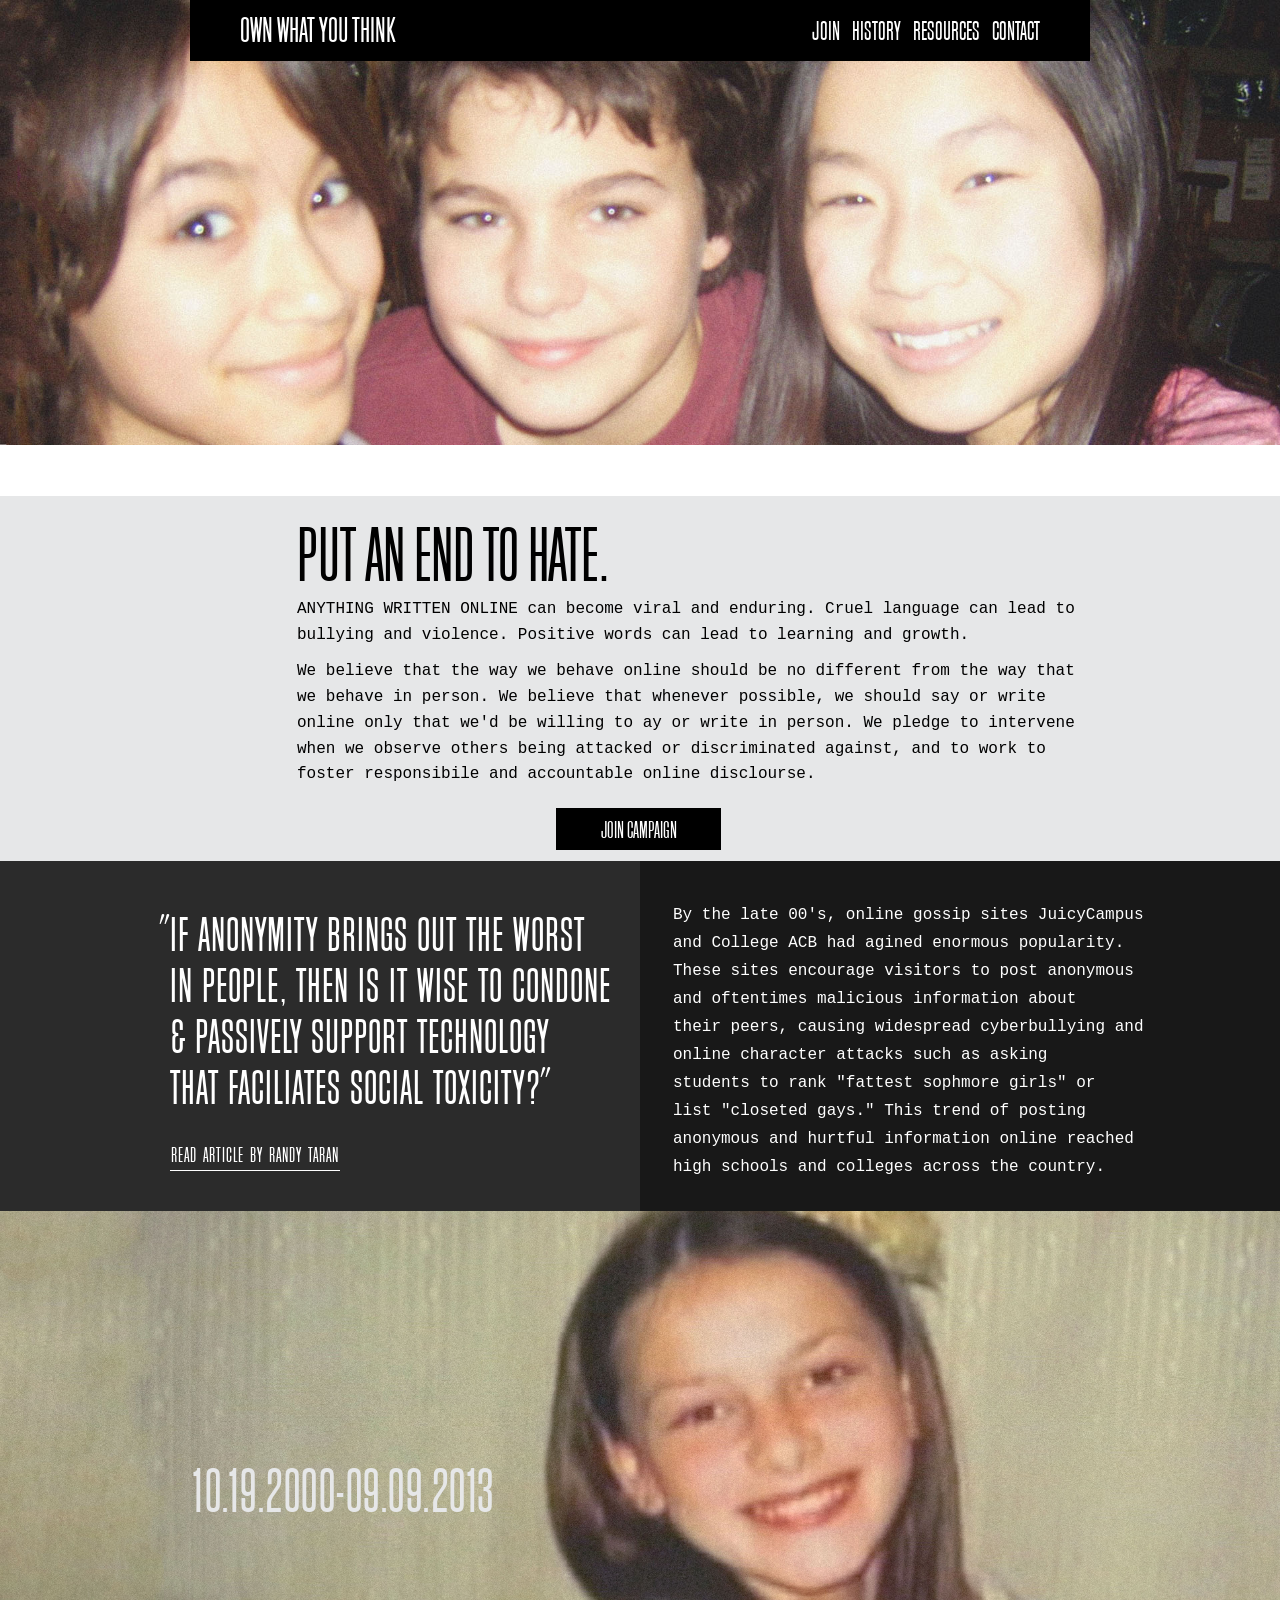
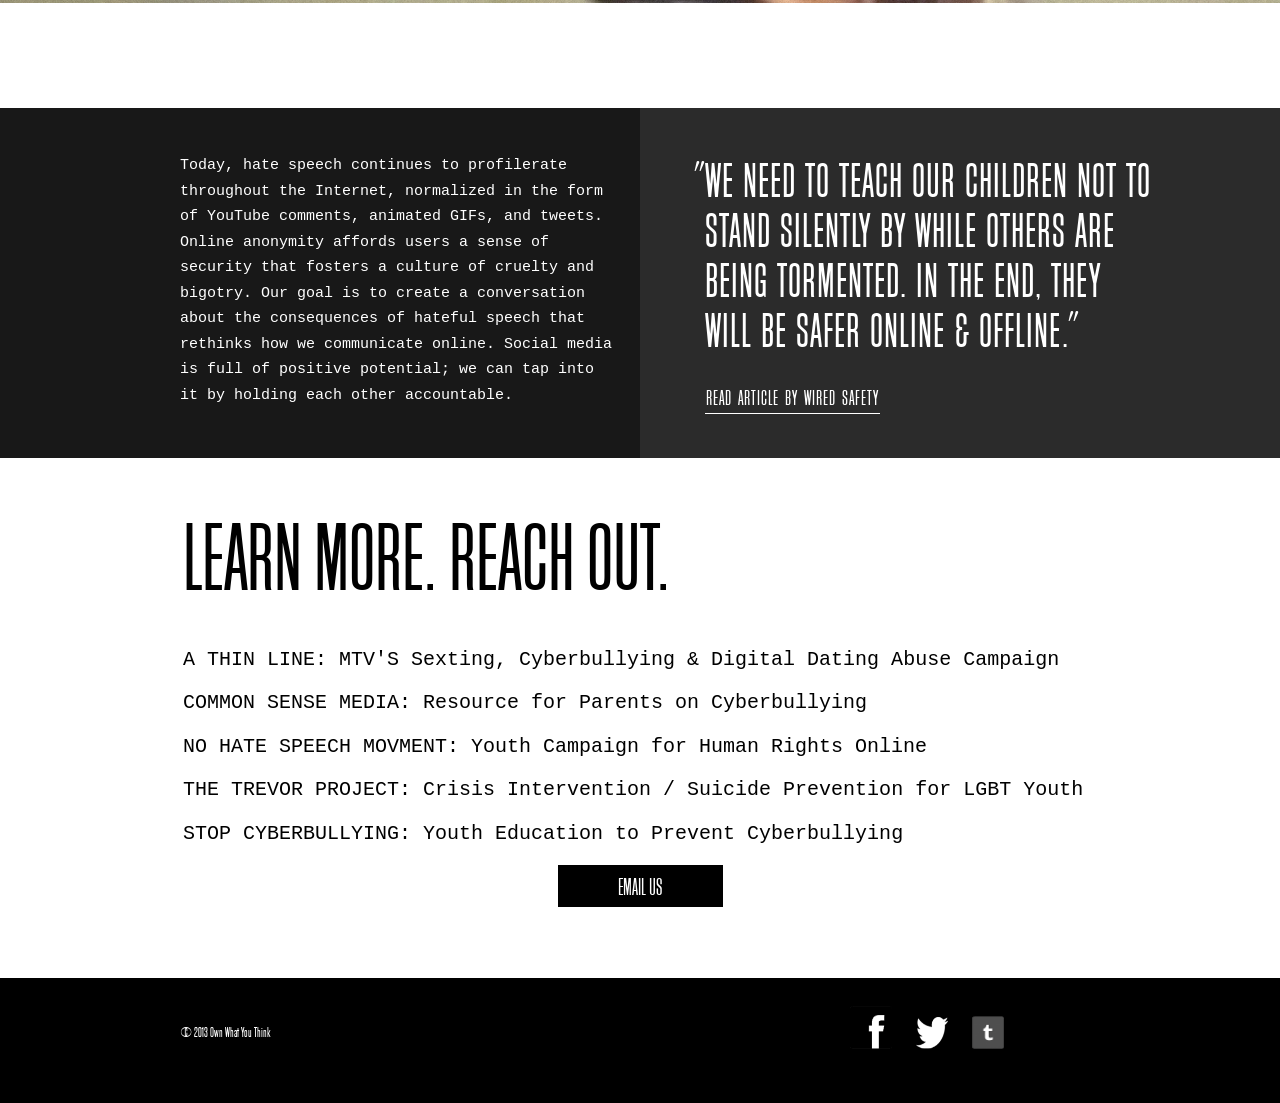
==== commit 9043e3c8: "finished making page less static and recreated animations" ====
--- a/index.html
+++ b/index.html
@@ -64,10 +64,8 @@
 				</form>
 			</div>
 		</div>
-	<div class="container">
 		<div class="wrapper">
-			<div id="overlay"></div>
-			<div class="first-image">
+			<div class="nav-wrapper">
 				<nav>
 					<h1>OWN WHAT YOU THINK</h1>
 					<a href="#join">JOIN</a>
@@ -75,17 +73,27 @@
 					<a href="#resources">RESOURCES</a>
 					<a href="#contact">CONTACT</a>
 				</nav>
-				<!-- <img src="images/introimg.jpg" width="3840"/> -->
-				<p class="fag">FAG</p>
-					<p class="jamey">
-						JAMEY RODEMEYER was an openly bisexual teenager known for</br> his activism against homophobia and his YouTube videos</br> addressing bullying.
-					</p>
-					<p class="jamey2">Anonymous hate messages were posted on his Formspring</br> account including one that claimed: "I wouldn't care if</br> you died. No one would. So just do it  :) It would</br> make everyone WAY more happier!"
-					</br><span>Jamey ultimately commited suicide. He was 14.</span></p>
-				<p class="rip-date">03.02.1997 - 09.18.2011</p>
-			</div>
-		</div>
-	</div>
+			</div>
+			<div class="container">
+			<div id="overlay"></div>
+				<div class="first-image">
+					<!-- <img src="images/introimg.jpg" width="3840"/> -->
+					<div class="image-wrap">
+					<div style="margin: 0 auto; width: 900px;">
+						<p class="fag">FAG</p>
+						<p class="jamey">
+							JAMEY RODEMEYER was an openly bisexual teenager known for</br> his activism against homophobia and his YouTube videos</br> addressing bullying.
+						</p>
+						<p class="jamey2">
+							Anonymous hate messages were posted on his Formspring</br> account including one that claimed: "I wouldn't care if</br> you died. No one would. So just do it  :) It would</br> make everyone WAY more happier!"
+							</br>
+							<span>Jamey ultimately commited suicide. He was 14.</span>
+						</p>
+						<p class="rip-date">03.02.1997 - 09.18.2011</p>
+					</div>
+					</div>
+				</div>
+			</div>
 	<div class="container2">
 		<div class="intro-div"><a name="join"></a>
 			<div class="end-hate">
@@ -102,7 +110,7 @@
 		<div class="moreinfo" id="lightgray">
 			<div class="moreinfo-inner"><a name="history"></a>
 				<h2>
-					<span class="small-punctuation">"</span>IF ANONYMITY BRINGS OUT THE WORST<br/> IN PEOPLE<span class="small-punctuation">,</span> THEN IS IT WISE TO CONDONE<br /> &amp; PASSIVELY SUPPORT TECHNOLOGY<br/> THAT FACILIATES SOCIAL TOXICITY?<span class="small-punctuation">"</span>
+					<span class="small-punctuation">"</span>IF ANONYMITY BRINGS OUT THE WORST<br/> IN PEOPLE, THEN IS IT WISE TO CONDONE<br /> &amp; PASSIVELY SUPPORT TECHNOLOGY<br/> THAT FACILIATES SOCIAL TOXICITY?<span class="small-punctuation">"</span>
 				</h2>
 				<a class="article" href="#">READ ARTICLE BY RANDY TARAN</a>
 			</div>
@@ -117,95 +125,75 @@
 		<div class="clear"></div>
 		<div class="wrapper">
 			<div id="overlay2"></div>
+
 			<div class="second-image">
-				<p class="slut">SLUT</p>
-						<p class="rebecca" id="first-p">REBECCA ANN SEDWICK changed schools when her</p><!-- </p>  -
-						->
-					<!-- <p class="rebecca" id="neg-indent"> -->
-					<br/>
-						<p class="rebecca" id="second-p">mother discovered that she was being bullied online</p>
-					<!-- </p>  -->
-					<!-- <p class="rebecca" id="neg-indent2"> -->
-					<br/>
-						<p class="rebecca" id="third-p">by more than a dozen girls. Rebecca's mom even</p>
-					<!-- </p>
-					<p class="rebecca" id="indent"> -->
-						<br />
-						<p class="rebecca" id="fourth-p">shut down her Facebook profile. </p>
-					
-					<p class="rip-date2">10.19.2000-09.09.2013</p>
-					<p class="rebecca" id="fifth-p">
-						Rebecca continued to be bullied on anonymous forums
-					</p>
-					<br/> 
-					<p class="rebecca" id="sixth-p">
-					such as ask.fm, Kik and Voxer. She was bombared with
-					</p> 
-					<br/>
-					<p class="rebecca" id="seventh-p">
-						messages including, "Go kill yourself," and
-					</p> 
-					<p class="rebecca" id="eighth-p">
-						Why are you still alive?"
-					</p> 
-					<br/>
-						<p class="rebecca" id="ninth-p">
+				<div class="image-wrap">
+				<div style="margin: 0 auto; width: 900px;">
+					<p class="slut">SLUT</p>
+							<p class="rebecca" id="reb1">REBECCA ANN SEDWICK changed schools when her<br />mother discovered that she was being bullied online<br />by more than a dozen girls. Rebecca's mom even<br />shut down her Facebook profile. </p>
+						
+						<p class="rip-date2">10.19.2000-09.09.2013</p>
+						<p class="rebecca" id="reb2">
+							Rebecca continued to be bullied on anonymous forums<br />such as ask.fm, Kik and Voxer. She was bombared with<br />messages including, "Go kill yourself," and<br />"Why are you still alive?"
+						</p> 
+						<p class="rebecca" id="reb3">
 							Rebecca took her life at age 12.
 						</p>
-			</div>
-		</div>
-		<a name="resources"></a>
-		<div class="moreinfo" id="darkgray">
-			<div class="moreinfo-inner3">
-				<p>
-					Today, hate speech continues to profilerate<br /> throughout the Internet, normalized in the form<br /> of YouTube comments, animated GIFs, and tweets.<br /> Online anonymity affords users a sense of<br /> security that fosters a culture of cruelty and<br /> bigotry. Our goal is to create a conversation<br /> about the consequences of hateful speech that<br /> rethinks how we communicate online. Social media<br /> is full of positive potential; we can tap into<br /> it by holding each other accountable.
-				</p>
-			</div>
-		</div>
-		<div class="moreinfo" id="lightgray">
-			<div class="moreinfo-inner4">
-				<h2>
-					<span class="small-punctuation">"</span>WE NEED TO TEACH OUR CHILDREN NOT TO STAND SILENTLY BY WHILE OTHERS ARE BEING TORMENTED. IN THE END, THEY WILL BE SAFER ONLINE &amp; OFFLINE.<span class="small-punctuation">"</span>
-				</h2>
-				<a href="#">READ ARTICLE BY WIRED SAFETY</a>
-			</div>
-		</div>
-		<div class="clear"></div>
-		<div class="outro-div">
-			<div class="learn-more"><a name="contact"></a>
-				<h1>LEARN MORE. REACH OUT.</h1>
-				<ul>
-					<li>
-						<span>A THIN LINE:</span> MTV'S Sexting, Cyberbullying &amp; Digital Dating Abuse Campaign
-					</li>
-					<li>
-						<span>COMMON SENSE MEDIA:</span> Resource for Parents on Cyberbullying
-					</li>
-					<li>
-						<span>NO HATE SPEECH MOVMENT:</span> Youth Campaign for Human Rights Online
-					</li>
-					<li>
-						<span>THE TREVOR PROJECT:</span> Crisis Intervention / Suicide Prevention for LGBT Youth
-					</li>
-					<li>
-						<span>STOP CYBERBULLYING:</span> Youth Education to Prevent Cyberbullying
-					</li>
-				</ul>
-				<a href="#overlay-modal"><button class="buttons" type="button">EMAIL US</button></a>
-				
-				
-			</div>
-		</div>
-	</div><!-- end of container-->
-	<footer>
-		<div class="lastdiv-ever">
-			<p>&copy; 2013 Own What You Think </p>
-			<!-- <div class="facebook social"></div> <div class="twitter social"></div> <div class="tumblr social"></div> -->
-			<div class="social">
-			 	 <img src="images/facebook.png" width="42" height="43"/> <img src="images/twittericon.png" width="32" height="33"/> <img src="images/tumblricon.png" width="32" height="33"/>
-			</div>
-		</div>
-	</footer>
+				</div>
+				</div>
+			</div>
+			<a name="resources"></a>
+			<div class="moreinfo" id="darkgray">
+				<div class="moreinfo-inner3">
+					<p>
+						Today, hate speech continues to profilerate<br /> throughout the Internet, normalized in the form<br /> of YouTube comments, animated GIFs, and tweets.<br /> Online anonymity affords users a sense of<br /> security that fosters a culture of cruelty and<br /> bigotry. Our goal is to create a conversation<br /> about the consequences of hateful speech that<br /> rethinks how we communicate online. Social media<br /> is full of positive potential; we can tap into<br /> it by holding each other accountable.
+					</p>
+				</div>
+			</div>
+			<div class="moreinfo" id="lightgray">
+				<div class="moreinfo-inner4">
+					<h2>
+						<span class="small-punctuation">"</span>WE NEED TO TEACH OUR CHILDREN NOT TO STAND SILENTLY BY WHILE OTHERS ARE BEING TORMENTED. IN THE END, THEY WILL BE SAFER ONLINE &amp; OFFLINE.<span class="small-punctuation">"</span>
+					</h2>
+					<a href="#">READ ARTICLE BY WIRED SAFETY</a>
+				</div>
+			</div>
+			<div class="clear"></div>
+			<div class="outro-div">
+				<div class="learn-more"><a name="contact"></a>
+					<h1>LEARN MORE. REACH OUT.</h1>
+					<ul>
+						<li>
+							<span>A THIN LINE:</span> MTV'S Sexting, Cyberbullying &amp; Digital Dating Abuse Campaign
+						</li>
+						<li>
+							<span>COMMON SENSE MEDIA:</span> Resource for Parents on Cyberbullying
+						</li>
+						<li>
+							<span>NO HATE SPEECH MOVMENT:</span> Youth Campaign for Human Rights Online
+						</li>
+						<li>
+							<span>THE TREVOR PROJECT:</span> Crisis Intervention / Suicide Prevention for LGBT Youth
+						</li>
+						<li>
+							<span>STOP CYBERBULLYING:</span> Youth Education to Prevent Cyberbullying
+						</li>
+					</ul>
+					<a href="#overlay-modal"><button class="buttons" type="button">EMAIL US</button></a>
+					
+					
+				</div>
+			</div>
+		<footer>
+			<div class="lastdiv-ever">
+				<p>&copy; 2013 Own What You Think </p>
+				<!-- <div class="facebook social"></div> <div class="twitter social"></div> <div class="tumblr social"></div> -->
+				<div class="social">
+				 	 <img src="images/facebook.png" width="42" height="43"/> <img src="images/twittericon.png" width="32" height="33"/> <img src="images/tumblricon.png" width="32" height="33"/>
+				</div>
+			</div>
+		</footer>
+	</div><!-- end of wrapper-->
 <script src="scripts/jquery.min.js"></script>
 <script src="scripts/effects.js"></script>
 <script src="scripts/waypoints.min.js"></script>
--- a/css/style.css
+++ b/css/style.css
@@ -1,14 +1,19 @@
 body{
-	/*width:100%;*/
-	min-width:1200px;
+	width:100%;
+	min-width:800px;
 
 	font-family: BlockGothicRR-LightExtraCond;
+	font-weight: 100;
 }
 /*.BlockGothicRR-LightExtraCond{
 	font-family: BlockGothicRR-LightExtraCond;
 	font-weight: normal;
 	font-style: normal;
 }*/
+.nav-wrapper{
+	position:absolute;
+	width:100%;
+}
 nav{
 	position: relative;
 	height:61px;
@@ -47,13 +52,15 @@
 }
 .wrapper{
 	position:relative;
+	max-width:1990px;
+	margin: 0 auto;
 }
 #overlay{
 	position:absolute;
 	top:0;
 	left:0;
 	width:100%;
-	height:100%;
+	height:497px;
 	background-color: black;
 	opacity:0;
 	z-index:1;
@@ -63,7 +70,7 @@
 	top:0;
 	left:0;
 	width:100%;
-	height:100%;
+	height:497px;
 	background-color: black;
 	opacity:0;
 	z-index:1;
@@ -118,7 +125,9 @@
 	float:left;
 	line-height: 319%;
 }
-#email{margin-bottom: 5px;}
+#email{
+	margin-bottom: 5px;
+}
 #email label{
 	float:left;
 	margin-right:7px;
@@ -144,8 +153,17 @@
 	width:1430px;
 	height:497px;
 }
+.image-wrap{
+	width: 100%;
+	height:497px;
+	min-width: 800px;
+	position: absolute;
+	top:0;
+	left:0;
+	overflow: hidden;
+}
 .first-image{
-	width:1430px;
+	width:100%;
 	height:497px;
 	overflow: hidden;
 	margin-bottom: -1px;
@@ -157,16 +175,20 @@
 .rip-date{
 	font-size:65px; 
 	color:#e6e7e8;  
-	top: 240px;
-	left:999px;
-	position:absolute;
+	top: 45px;
+	left:0;
+	margin-left: 5000px;
+	position:relative;
 	z-index:4;
+	width: 400px;
 }
 
 .jamey{
-	position:absolute;
+	position:relative;
+	width:520px;
 	top:150px;
-	left:999px;
+	left:0;
+	margin-left: 5000px;
 	color:#e6e7e8;
 	font-family: "Courier New", Courier, monospace;
 	font-weight: 100;
@@ -176,10 +198,12 @@
 
 }
 .jamey2{
-	position:absolute;
+	position:relative;
 	z-index:2;
-	top:300px;
-	left:999px;
+	width:520px;
+	top:260px;
+	left:0;
+	margin-left:5000px;
 	color:#e6e7e8;
 	font-family: "Courier New", Courier, monospace;
 	font-weight:100;
@@ -201,8 +225,10 @@
 	margin-left: -999px;
 	color:black;
 	position:absolute;
+	width: 800px;
+	text-align: center;
 	top:74px;
-	left:569px;
+	/*left:569px;*/
 	font-size: 469px;
 	z-index: 2;
 
@@ -211,9 +237,9 @@
 .rip-date2{
 	font-size:65px; 
 	color:#e6e7e8;  
-	top: 204px;
-	left:782px;
-	position:absolute;
+	top: 156px;
+	left:0px;
+	position:relative;
 	z-index:4;
 	letter-spacing: 1.5px;
 
@@ -221,83 +247,52 @@
 .slut{
 	color:#191919;
 	position:absolute;
-	display:inline-block;
+	/*display:inline-block;*/
 	margin-left: -999px;
+	text-align: center;
 	top:63px;
-	left:518px;
+	width: 800px;
 	font-size:409px;
 	z-index:2;
 
 }
 .rebecca{
-	position:absolute;
+	position:relative;
 	color:#e6e7e8;
 	font-family: "Courier New", Courier, monospace;
 	font-weight:100;
 	font-size:14px;
 	z-index:3;
 	line-height: 23px;
-	text-align: left;
-	text-indent: 44px;
-
+	text-align: right;
+	/*text-indent: 44px;*/
+	width: 450px;
+	left: 0;
+	margin-left: 5000px;
 
 }
 .rebecca span{
 }
-#first-p{
-	position:absolute;
-	top:129px;
-	left:513px;
-}
-#second-p{
-	position:absolute;
-	top:147px;
-	left:462px;
+#reb1{
+	top:126px;
+}
+#reb2{
+
+	top:187px;
 	
 }
-#third-p{
-	position:absolute;
-	top:166px;
-	left:499px;
-
-}
-#fourth-p{
-	position:absolute;
-	top:184px;
-	left:620px;
-
-}
-#fifth-p{
-	position:absolute;
-	top:272px;
-	left:461px;
-}
-#sixth-p{
-	position:absolute;
-	top:289px;
-	left:458px;
-}
-#seventh-p{
-	position:absolute;
-	top:306px;
-	left:531px;
-}
-#eighth-p{
-	position:absolute;
-	top:323px;
-	left:679px;
-}
-#ninth-p{
-	position:absolute;
-	top:356px;
-	left:600px;
-}
+#reb3{
+	top:220px;
+
+}
+
 .second-image{
-	width:1430px;
-	height:480px;
+	width:100%;
+	height:497px;
+	overflow: hidden;
 	background-image:url('../images/slut.jpg');
 	background-repeat:no-repeat;
-	background-size: 110%;
+	background-size: 100%;
 
 
 }
@@ -332,9 +327,12 @@
 }
 .end-hate{
 	margin: 0 auto;
-	width:70%;
-	padding:3% 0 4% 20%;
+	width:952px;
+	padding:47px 0 14px 266px;
 	line-height: 162%;
+}
+.end-hate button{
+	margin-left: 259px;
 }
 .intro-div h1{
 	margin:0 0 3% 0;
@@ -349,7 +347,7 @@
 	font-weight: normal;
 }
 button{
-	margin:1% 50% 0 27%;
+	margin:10px 100px 0 80px;
 	background-color: black;
 	border:none;
 	width:165px;
@@ -368,7 +366,7 @@
 }
 .moreinfo-inner{
 	font-size:51px;
-	width:72%;
+	width:444px;
 	float:right;
 	margin:-3px 26px 0 0;
 	text-indent: -10px;
@@ -384,14 +382,14 @@
 	display:inline-block;
 	width:170px;
 	padding-bottom: 4px;
-	margin:30px 0 0 9px;
+	margin:30px 0 0 0;
 }
 .article{
 	border-bottom: solid 1px white;
 }
 .moreinfo-inner2 {
 	margin: 40px 0 0 33px;
-	width:75%;
+	width:565px;
 	color:white;
 	line-height: 175%;
 	font-size: 16px;
@@ -402,18 +400,21 @@
 .moreinfo-inner3{
 	font-family:"Courier New", Courier monospace;
 	font-weight:100;
-	width:75%;
-	margin:48px 0 0 184px;
-	color:white;
+	color:white;
+	width:450px;
+	margin:45px 10px 0 0;
 	line-height: 170%;
+	text-align: left;
+	float:right;
 	font-size: 15px;
 
 }
 .moreinfo-inner4{
-	margin:44px 137px 0 0;
+	width:450px;
+	margin: 48px 0 0 65px;
 	font-size:50px;
-	width:72%;
-	float:right;
+	text-align: left;
+	float:left;
 	text-indent: -10px;
 	letter-spacing: 1px;
 	word-spacing: 2px;
@@ -442,8 +443,8 @@
 }
 .learn-more{
 	margin: 0 auto;
-	width:65%;
-	padding:5% 0 3% 0;
+	width:914px;
+	padding:50px 0 10px 0;
 }
 .learn-more li{
 	font-family: "Courier New" Courier monospace;
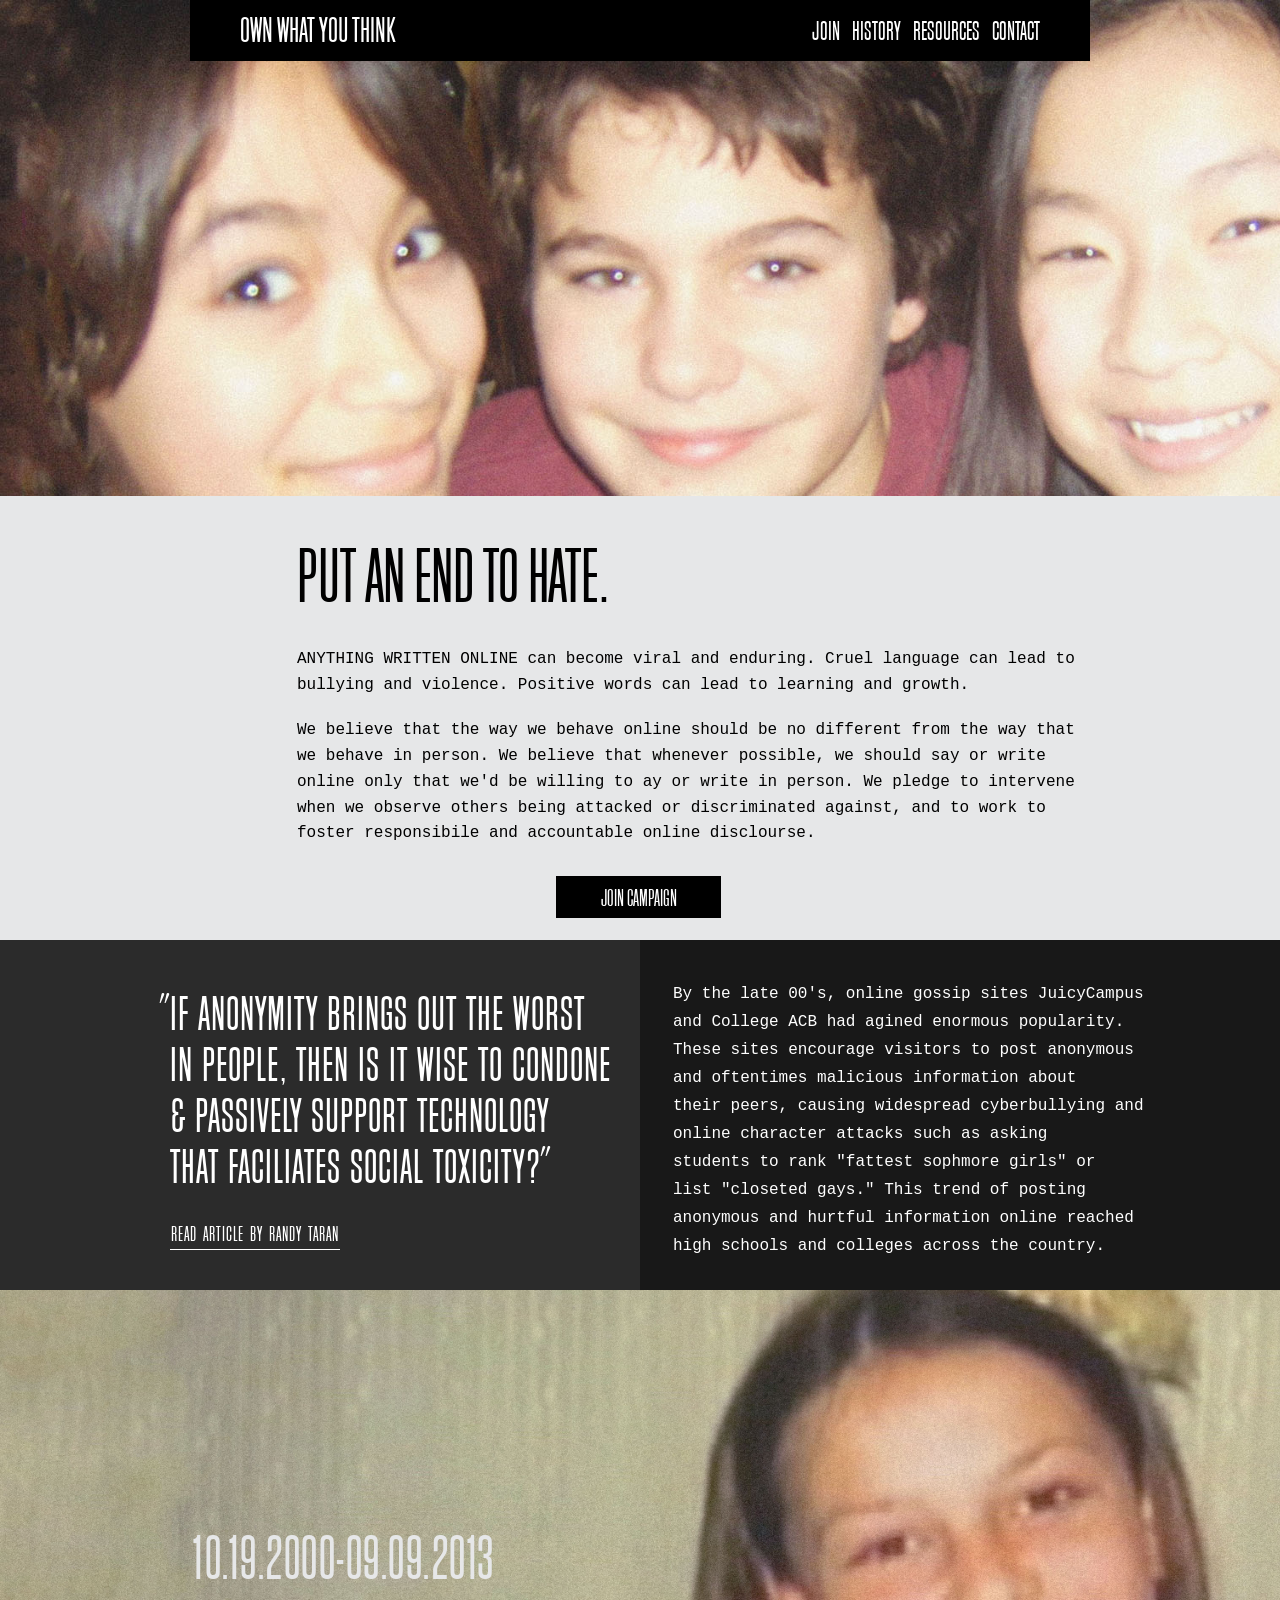
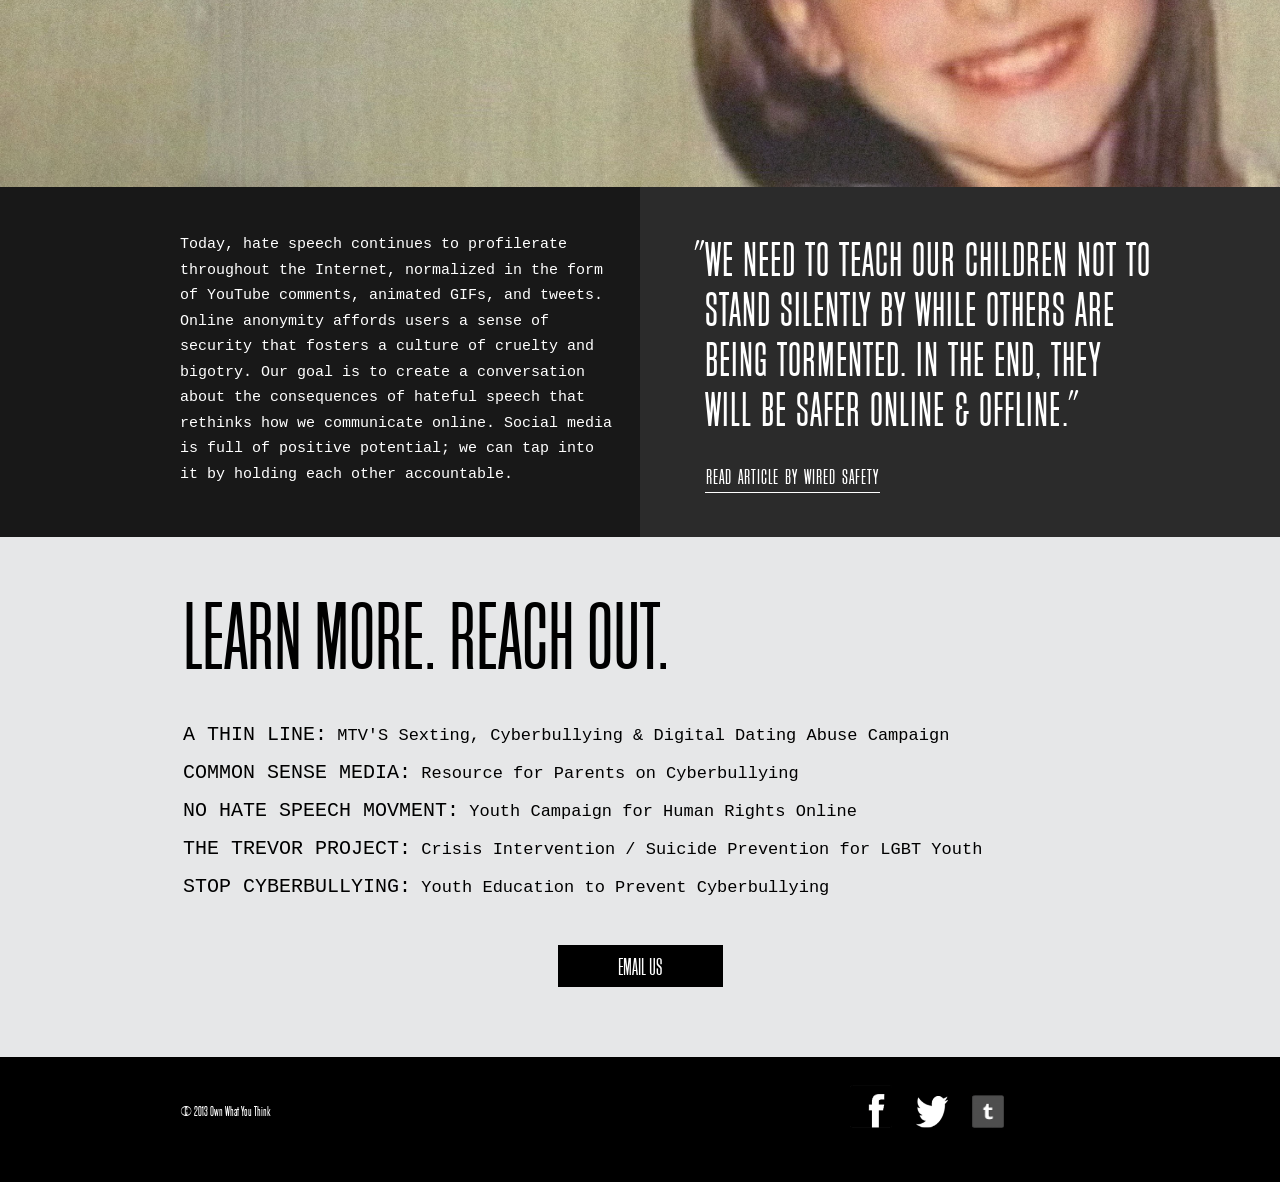
==== commit 62858990: "added blackbg to images" ====
--- a/index.html
+++ b/index.html
@@ -25,6 +25,7 @@
  <!-- <link rel="stylesheet" type="text/css" href="css/queries.css"> -->
  <link rel="stylesheet" type="text/css" href="css/style.css">
  <script src="scripts/jquery.viewport.mini.js"></script>
+ <script src="scripts/jquery.backstretch.min.js"></script>
 </head>
 <body>
 	<div id="overlay-modal">
--- a/css/style.css
+++ b/css/style.css
@@ -1,6 +1,22 @@
+.first-image{
+  margin: 0 0 -1px 0;
+}
+
+@media (min-width: 1445px) {
+  .first-image{
+    margin : 0 auto;
+  }
+  
+}
+@media (min-width:1622px){
+.second-image{
+  	margin: 0 auto;
+  }
+}
 body{
 	width:100%;
 	min-width:800px;
+	background:black;
 
 	font-family: BlockGothicRR-LightExtraCond;
 	font-weight: 100;
@@ -163,7 +179,7 @@
 	overflow: hidden;
 }
 .first-image{
-	width:100%;
+	width:1622px;
 	height:497px;
 	overflow: hidden;
 	margin-bottom: -1px;
@@ -237,7 +253,7 @@
 .rip-date2{
 	font-size:65px; 
 	color:#e6e7e8;  
-	top: 156px;
+	top: 144px;
 	left:0px;
 	position:relative;
 	z-index:4;
@@ -252,7 +268,7 @@
 	text-align: center;
 	top:63px;
 	width: 800px;
-	font-size:409px;
+	font-size:472px;
 	z-index:2;
 
 }
@@ -265,83 +281,61 @@
 	z-index:3;
 	line-height: 23px;
 	text-align: right;
-	/*text-indent: 44px;*/
 	width: 450px;
 	left: 0;
 	margin-left: 5000px;
 
 }
-.rebecca span{
-}
 #reb1{
-	top:126px;
+	top:132px;
 }
 #reb2{
 
-	top:187px;
+	top:149px;
 	
 }
 #reb3{
-	top:220px;
+	top:157px;
 
 }
 
 .second-image{
-	width:100%;
+	width:1622px;
 	height:497px;
 	overflow: hidden;
 	background-image:url('../images/slut.jpg');
 	background-repeat:no-repeat;
 	background-size: 100%;
-
-
-}
-/*#neg-indent{
-	text-indent: -49px;
-	top:151px;
-	line-height: 23px;
-
-
-}
-#neg-indent2{
-	top:161px;
-	text-indent: -7px;
-	line-height: 25px;
-
-}
-#indent{
-	top:171px;
-	line-height: 39px;
-
-
-}*/
-
+	background-position: 100%;
+
+
+}
 .intro-image img{
 	max-width:100%;
 	height:auto;
 }
 .intro-div{
 	width:100%;
-	height:365px;
+	height:444px;
 	background-color: #e6e7e8;
 }
 .end-hate{
 	margin: 0 auto;
 	width:952px;
-	padding:47px 0 14px 266px;
+	padding:68px 0 14px 266px;
 	line-height: 162%;
 }
 .end-hate button{
 	margin-left: 259px;
 }
 .intro-div h1{
-	margin:0 0 3% 0;
+	margin:0 0 6% 0;
 	font-size:5em;
 	font-family: BlockGothicRR-LightExtraCond;
 }
 .intro-div p{
 	display: inline-block;
-	margin:0 16% 1% 0;
+	margin:0 16% 2% 0;
 	font-size:1em;
 	font-family:"Courier New", Courier monospace;
 	font-weight: normal;
@@ -440,6 +434,7 @@
 .outro-div{
 	width:100%;
 	height:520px;
+	background-color: #e6e7e8;
 }
 .learn-more{
 	margin: 0 auto;
@@ -448,9 +443,12 @@
 }
 .learn-more li{
 	font-family: "Courier New" Courier monospace;
-	font-size: 20px;
+	font-size: 17px;
 	line-height: 217%;
 
+}
+.learn-more span{
+	font-size:20px;
 }
 .learn-more h1{
 	font-size: 100px;
@@ -458,6 +456,7 @@
 }
 .learn-more button{
 	margin-left:41%;
+	margin-top: 39px;
 }
 footer{ 
 	width:100%;
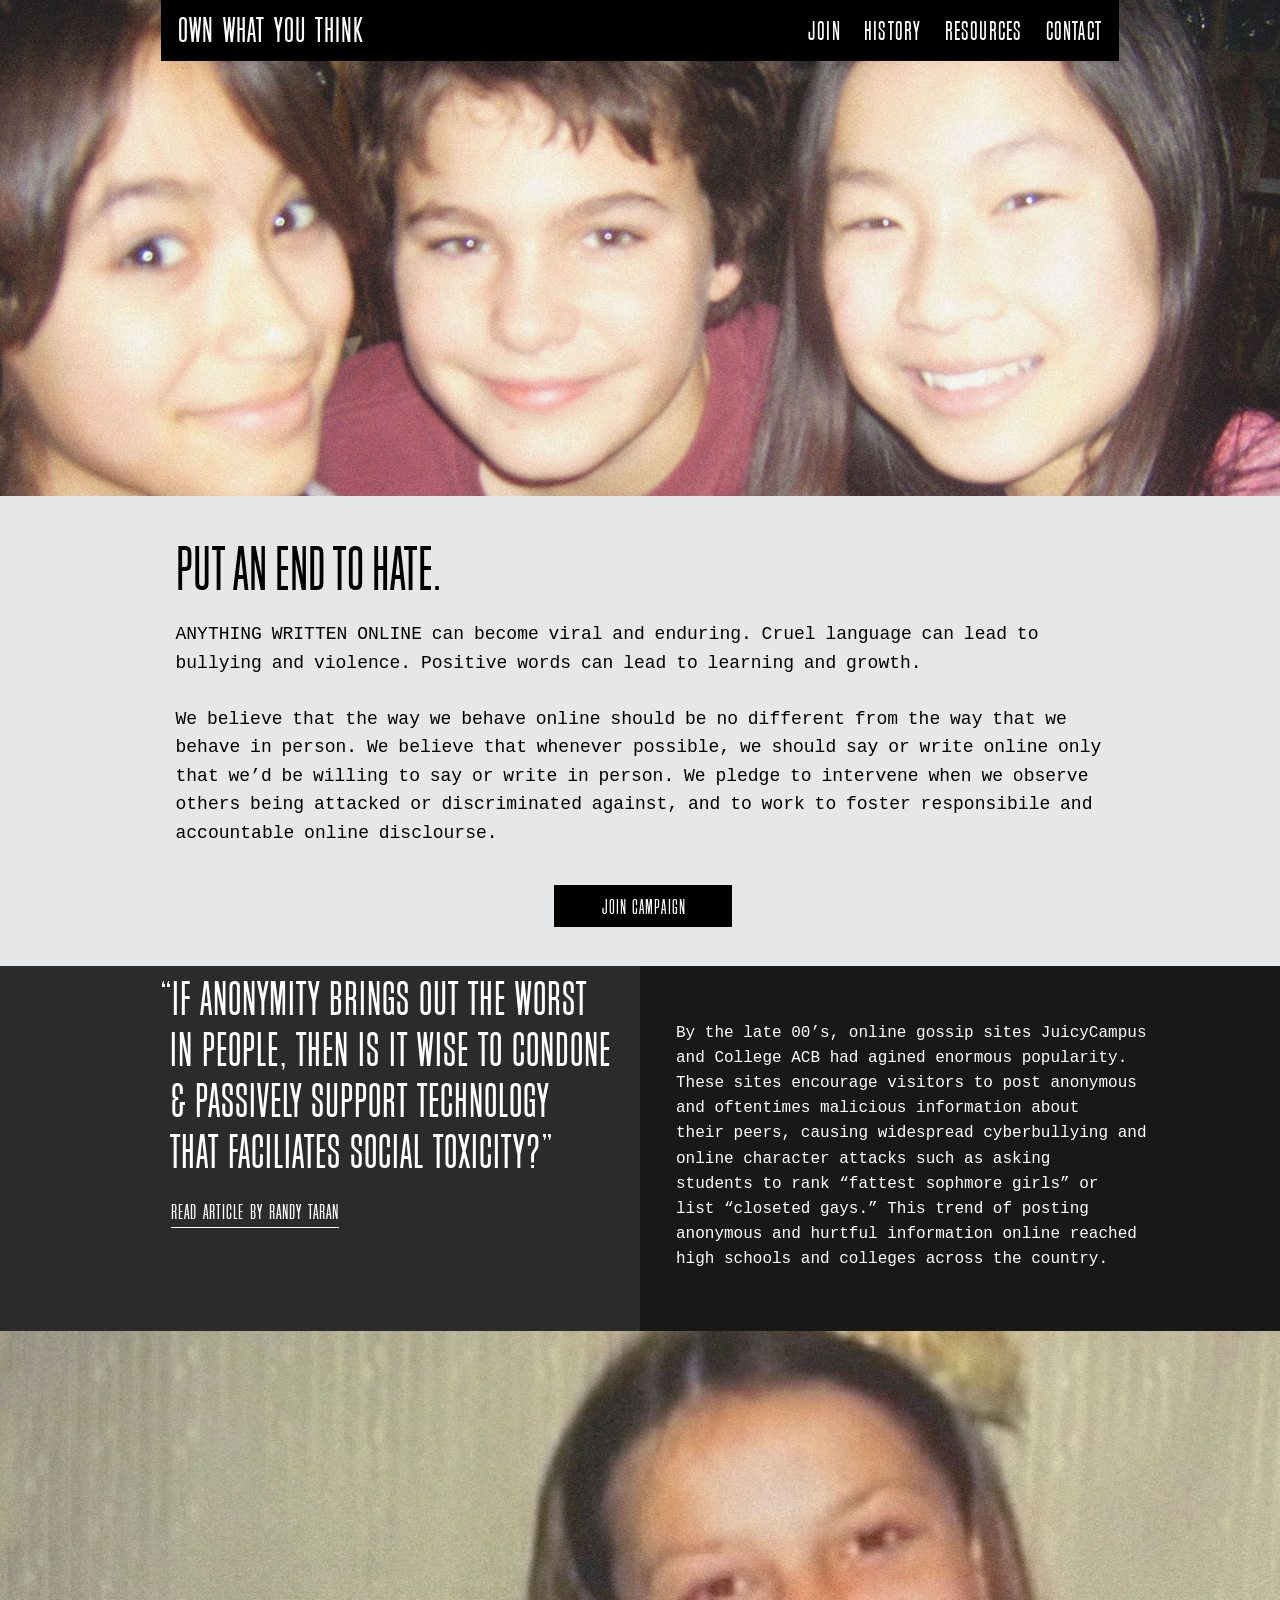
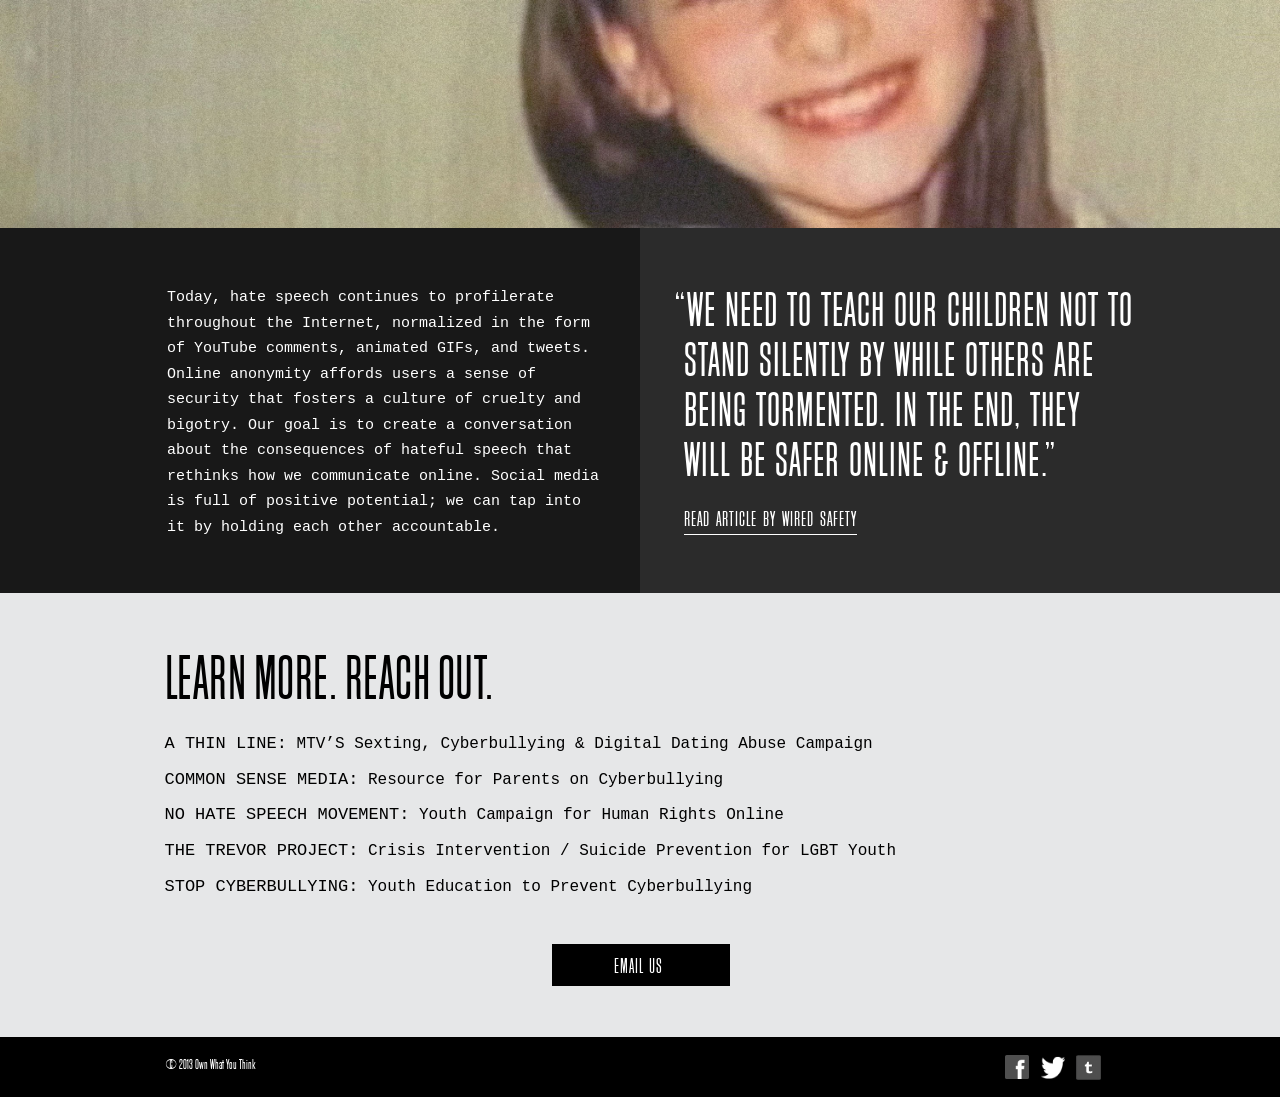
==== commit 3e6dd2d1: "changes inlude sizes and margins along with text" ====
--- a/index.html
+++ b/index.html
@@ -24,60 +24,61 @@
  <link rel="stylesheet" type="text/css" href="css/reset.css">
  <!-- <link rel="stylesheet" type="text/css" href="css/queries.css"> -->
  <link rel="stylesheet" type="text/css" href="css/style.css">
- <script src="scripts/jquery.viewport.mini.js"></script>
- <script src="scripts/jquery.backstretch.min.js"></script>
 </head>
 <body>
 	<div id="overlay-modal">
-		<a name="overlay-modal"></a>
-			<div class="inner-modal">
-				<h1>JOIN THE CAMPAIGN</h1>
-				<p>
-					While bullying is nothing new, technology amplifies the most destructive effects <br /> of this behavior. Anonymity can create a false sense of security, and social<br /> media allows hateful language to travel instantaneously over global networks.<br /> While there are instances where anonymity can help protect people from<br /> reprisal or protect their identity, it is often used to cloak hateful speech.
-				</p>
-				<br />
-				<p>
-					With this in mind, we will advocate for more constructive and thoughtful communication online by:
-				</p>
-				<br />
-				<ul>
-					<li>Holding ourselves to higher standards when communicating online.</li>
-					<li>Whenever possible, only writing what we would sign our names to.</li>
-					<li>Intervening when we observe others bullied or attacked.</li>
-				</ul>
-				<form action="process_email.php" method="REQUEST">
-	 				<p class="form" id="name" align="left">
-	 					<label for="name">Name</label>
-	 				
-	 				<input class="input" type="text" id="name" name="name"/></p>
-	 				<br />
-	 				<p class="form" id="email" align="left">
-	 				<label for="email">Email</label>
-	 				<input class="input" type="text" id="email" name="email"/></p>
-	 				<br />
-					 <p class="form" id="msg" align="left">
-					 <label for="message">Share your ideas on how to encourage others to own what they think:</label>					 
-					 <textarea id="message" name="message"></textarea></p>
-					 
-					<p class="form" align="left">
-						<input id="buttonz" type="submit" value="SUBMIT"/></p>
-					 <br />
-				</form>
-			</div>
+			<div class="xcontainer">
+				<div class="xbox"></div>
+				<div class="inner-modal">
+					<h1>JOIN THE CAMPAIGN</h1>
+					<p>
+						While bullying is nothing new, technology amplifies the most destructive effects <br /> of this behavior. Anonymity can create a false sense of security, and social<br /> media allows hateful language to travel instantaneously over global networks.<br /> While there are instances where anonymity can help protect people from<br /> reprisal or protect their identity, it is often used to cloak hateful speech.
+					</p>
+					<br />
+					<p>
+						By signing the pledge below, we agree to advocate for more constructive and thoughtful communication online by:
+					</p>
+					<br />
+					<ul>
+						<li>Holding ourselves to higher standards when communicating online.</li>
+						<li>Whenever possible, only writing what we would sign our names to.</li>
+						<li>Intervening when we observe others bullied or attacked.</li>
+					</ul>
+					<a name="overlay-modal"></a>
+					<form action="process_email.php" method="REQUEST">
+		 				<p class="form" id="name" align="left">
+		 					<label for="name">Name</label>
+		 				
+		 				<input class="input" type="text" id="name" name="name"/></p>
+		 				<br />
+		 				<p class="form" id="email" align="left">
+		 				<label for="email">Email</label>
+		 				<input class="input" type="text" id="email" name="email"/></p>
+		 				<br />
+						 <p class="form" id="msg" align="left">
+						 <label for="message">Share your ideas on how to encourage others to own what they think:</label>					 
+						 <textarea id="message" name="message"></textarea></p>
+						 
+						<p class="form" align="left">
+							<input id="buttonz" type="submit" value="SUBMIT"/></p>
+						 <br />
+					</form>
+				</div>
+			</div><!-- xcontainer-->
 		</div>
 		<div class="wrapper">
 			<div class="nav-wrapper">
 				<nav>
 					<h1>OWN WHAT YOU THINK</h1>
-					<a href="#join">JOIN</a>
+					<a class="join" href="#">JOIN</a>
 					<a href="#history">HISTORY</a>
 					<a href="#resources">RESOURCES</a>
-					<a href="#contact">CONTACT</a>
+					<a href="mailto:connordy@gmail.com?Subject=teach%20more" target="_top">CONTACT</a>
 				</nav>
 			</div>
 			<div class="container">
 			<div id="overlay"></div>
-				<div class="first-image">
+				<div class="first-image" id="first-image">
 					<!-- <img src="images/introimg.jpg" width="3840"/> -->
 					<div class="image-wrap">
 					<div style="margin: 0 auto; width: 900px;">
@@ -86,40 +87,42 @@
 							JAMEY RODEMEYER was an openly bisexual teenager known for</br> his activism against homophobia and his YouTube videos</br> addressing bullying.
 						</p>
 						<p class="jamey2">
-							Anonymous hate messages were posted on his Formspring</br> account including one that claimed: "I wouldn't care if</br> you died. No one would. So just do it  :) It would</br> make everyone WAY more happier!"
+							Anonymous hate messages were posted on his Formspring</br> account including one that claimed: &ldquo;I wouldn&rsquo;t care if</br> you died. No one would. So just do it  :) It would</br> make everyone WAY more happier!&rdquo;
 							</br>
 							<span>Jamey ultimately commited suicide. He was 14.</span>
 						</p>
-						<p class="rip-date">03.02.1997 - 09.18.2011</p>
+						<p class="rip-date">03.02.1997&mdash;09.18.2011</p>
 					</div>
 					</div>
 				</div>
 			</div>
 	<div class="container2">
-		<div class="intro-div"><a name="join"></a>
+		<div class="intro-div">
 			<div class="end-hate">
 				<h1>PUT AN END TO HATE.</h1>
+				<p class="first-paragraph">
+					ANYTHING WRITTEN ONLINE can become viral and enduring. Cruel language can lead to</br> bullying and violence. Positive words can lead to learning and growth.
+				</p>
+
 				<p>
-					ANYTHING WRITTEN ONLINE can become viral and enduring. Cruel language can lead to bullying and violence. Positive words can lead to learning and growth.
+					We believe that the way we behave online should be no different from the way that we behave in person. We believe that whenever possible, we should say or write online only that we&rsquo;d be willing to say or write in person. We pledge to intervene when we observe others being attacked or discriminated against, and to work to foster responsibile and accountable online disclourse.
 				</p>
-				<p>
-					We believe that the way we behave online should be no different from the way that we behave in person. We believe that whenever possible, we should say or write online only that we'd be willing to ay or write in person. We pledge to intervene when we observe others being attacked or discriminated against, and to work to foster responsibile and accountable online disclourse.
-				</p>
-				<a href="#overlay-modal"><button class="buttons" type="button">JOIN CAMPAIGN</button></a>
-			</div>
+				<a href="#overlay-modal"><button class="buttons" type="button">JOIN CAMPAIGN</button><a name="history"></a></a>
+			</div>
+			
 		</div>
 		<div class="moreinfo" id="lightgray">
-			<div class="moreinfo-inner"><a name="history"></a>
+			<div class="moreinfo-inner">
 				<h2>
-					<span class="small-punctuation">"</span>IF ANONYMITY BRINGS OUT THE WORST<br/> IN PEOPLE, THEN IS IT WISE TO CONDONE<br /> &amp; PASSIVELY SUPPORT TECHNOLOGY<br/> THAT FACILIATES SOCIAL TOXICITY?<span class="small-punctuation">"</span>
+					&ldquo;IF ANONYMITY BRINGS OUT THE WORST<br/> IN PEOPLE, THEN IS IT WISE TO CONDONE<br /> &amp; PASSIVELY SUPPORT TECHNOLOGY<br/> THAT FACILIATES SOCIAL TOXICITY?&rdquo;
 				</h2>
-				<a class="article" href="#">READ ARTICLE BY RANDY TARAN</a>
+				<span class="article"><a href="http://www.huffingtonpost.com/randy-taran/cyberbullying-apps_b_3941599.html">READ ARTICLE BY RANDY TARAN</a></span>
 			</div>
 		</div>
 		<div class="moreinfo" id="darkgray">
 			<div class="moreinfo-inner2">
 				<p>
-				By the late 00's, online gossip sites JuicyCampus<br /> and College ACB had agined enormous popularity.<br /> These sites encourage visitors to post anonymous<br /> and oftentimes malicious information about<br /> their peers, causing widespread cyberbullying and<br /> online character attacks such as asking<br /> students to rank "fattest sophmore girls" or<br/> list "closeted gays." This trend of posting<br /> anonymous and hurtful information online reached<br /> high schools and colleges across the country.
+				By the late 00&rsquo;s, online gossip sites JuicyCampus<br /> and College ACB had agined enormous popularity.<br /> These sites encourage visitors to post anonymous<br /> and oftentimes malicious information about<br /> their peers, causing widespread cyberbullying and<br /> online character attacks such as asking<br /> students to rank &ldquo;fattest sophmore girls&rdquo; or<br/> list &ldquo;closeted gays.&rdquo; This trend of posting<br /> anonymous and hurtful information online reached<br /> high schools and colleges across the country.
 				</p>
 			</div>
 		</div>
@@ -127,15 +130,15 @@
 		<div class="wrapper">
 			<div id="overlay2"></div>
 
-			<div class="second-image">
+			<div class="second-image" id="second-image">
 				<div class="image-wrap">
-				<div style="margin: 0 auto; width: 900px;">
+				<div style="margin: 0 auto; width: 906px;">
 					<p class="slut">SLUT</p>
-							<p class="rebecca" id="reb1">REBECCA ANN SEDWICK changed schools when her<br />mother discovered that she was being bullied online<br />by more than a dozen girls. Rebecca's mom even<br />shut down her Facebook profile. </p>
+							<p class="rebecca" id="reb1">REBECCA ANN SEDWICK changed schools when her<br />mother discovered that she was being bullied online<br />by more than a dozen girls. Rebecca&rsquo;s mom even<br />shut down her Facebook profile. </p>
 						
-						<p class="rip-date2">10.19.2000-09.09.2013</p>
+						<p class="rip-date2">10.19.2000&mdash;09.09.2013</p>
 						<p class="rebecca" id="reb2">
-							Rebecca continued to be bullied on anonymous forums<br />such as ask.fm, Kik and Voxer. She was bombared with<br />messages including, "Go kill yourself," and<br />"Why are you still alive?"
+							Rebecca continued to be bullied on anonymous forums<br />such as ask.fm, Kik and Voxer. She was bombared with<br />messages including, &ldquo;Go kill yourself,&rdquo; and<br /><span>&ldquo;Why are you still alive?&rdquo;</span>
 						</p> 
 						<p class="rebecca" id="reb3">
 							Rebecca took her life at age 12.
@@ -154,49 +157,54 @@
 			<div class="moreinfo" id="lightgray">
 				<div class="moreinfo-inner4">
 					<h2>
-						<span class="small-punctuation">"</span>WE NEED TO TEACH OUR CHILDREN NOT TO STAND SILENTLY BY WHILE OTHERS ARE BEING TORMENTED. IN THE END, THEY WILL BE SAFER ONLINE &amp; OFFLINE.<span class="small-punctuation">"</span>
+						&ldquo;WE NEED TO TEACH OUR CHILDREN NOT TO STAND SILENTLY BY WHILE OTHERS ARE BEING TORMENTED. IN THE END, THEY WILL BE SAFER ONLINE &amp; OFFLINE.&rdquo;
 					</h2>
-					<a href="#">READ ARTICLE BY WIRED SAFETY</a>
+					<a href="http://www.wjla.com/articles/2013/08/cyberbullying-prevention-how-can-parents-and-teachers-help-stop-the-trend--93090.html">READ ARTICLE BY WIRED SAFETY</a>
 				</div>
 			</div>
 			<div class="clear"></div>
 			<div class="outro-div">
-				<div class="learn-more"><a name="contact"></a>
+				<div class="learn-more">
 					<h1>LEARN MORE. REACH OUT.</h1>
 					<ul>
 						<li>
-							<span>A THIN LINE:</span> MTV'S Sexting, Cyberbullying &amp; Digital Dating Abuse Campaign
-						</li>
-						<li>
-							<span>COMMON SENSE MEDIA:</span> Resource for Parents on Cyberbullying
-						</li>
-						<li>
-							<span>NO HATE SPEECH MOVMENT:</span> Youth Campaign for Human Rights Online
-						</li>
-						<li>
-							<span>THE TREVOR PROJECT:</span> Crisis Intervention / Suicide Prevention for LGBT Youth
-						</li>
-						<li>
-							<span>STOP CYBERBULLYING:</span> Youth Education to Prevent Cyberbullying
+							<a href="http://www.athinline.org/"><span>A THIN LINE:</span> MTV&rsquo;S Sexting, Cyberbullying &amp; Digital Dating Abuse Campaign</a>
+						</li>
+						<li>
+							<a href="http://www.commonsensemedia.org/cyberbullying"><span>COMMON SENSE MEDIA:</span> Resource for Parents on Cyberbullying</a>
+						</li>
+						<li>
+							<a href="http://www.nohatespeechmovement.org/"><span>NO HATE SPEECH MOVEMENT:</span> Youth Campaign for Human Rights Online</a>
+						</li>
+						<li>
+							<a href="http://www.thetrevorproject.org/"><span>THE TREVOR PROJECT:</span> Crisis Intervention / Suicide Prevention for LGBT Youth</a>
+						</li>
+						<li>
+							<a href="http://youthsummit.stopcyberbullying.org/"><span>STOP CYBERBULLYING:</span> Youth Education to Prevent Cyberbullying</a>
 						</li>
 					</ul>
-					<a href="#overlay-modal"><button class="buttons" type="button">EMAIL US</button></a>
-					
-					
-				</div>
+					<a href="mailto:connordy@gmail.com?Subject=teach%20more" target="_top"><button type="button">EMAIL US</button></a>
+				</div>
+				
 			</div>
 		<footer>
 			<div class="lastdiv-ever">
 				<p>&copy; 2013 Own What You Think </p>
 				<!-- <div class="facebook social"></div> <div class="twitter social"></div> <div class="tumblr social"></div> -->
 				<div class="social">
-				 	 <img src="images/facebook.png" width="42" height="43"/> <img src="images/twittericon.png" width="32" height="33"/> <img src="images/tumblricon.png" width="32" height="33"/>
+				 	 <img class= "facebook" src="images/facebook.png" width="24" height="24" /> <img class="twitter" src="images/twittericon.png" width="24" height="23" /> <img class="tumblr" src="images/tumblricon.png" width="25" height="25"/>
 				</div>
 			</div>
 		</footer>
 	</div><!-- end of wrapper-->
-<script src="scripts/jquery.min.js"></script>
-<script src="scripts/effects.js"></script>
-<script src="scripts/waypoints.min.js"></script>
+ <script src="scripts/jquery-1.8.3.min.js"></script>
+ <script src="scripts/jquery.backstretch.min.js"></script>
+ <script src="scripts/effects.js"></script>	
+ <script>
+ 	$("#first-image").backstretch("images/introimg.jpg").removeAttr('style');
+ 	$("#second-image").backstretch("images/slut.jpg").removeAttr('style');
+ </script>
+ <script src="scripts/waypoints.min.js"></script>
+ <script src="scripts/jquery.viewport.mini.js"></script>
 </body>
 </html>
--- a/css/queries.css
+++ b/css/queries.css
@@ -4,7 +4,12 @@
 and (max-device-width : 480px) {
 /* Styles */
 }
-
+/*@media
+and (min-width: 900px) 
+and (max-width: 1440px){
+	.first-image{ width:100%;}
+	.second-image{ width:100%;}
+}*/
 /* Smartphones (landscape) ----------- */
 @media only screen 
 and (min-width : 321px) {
@@ -50,11 +55,11 @@
 /* Desktops and laptops ----------- */
 @media only screen 
 and (max-width: 1440px){
-	.first-image{ width:1430px; height:497px;}
+	/*.first-image{ width:1430px; height:497px;}
 	.intro-div{ width:1430px; height:500px;}
 	.moreinfo{ width:712px; height:250px;}
 	.intro-image{ width:1430px; height:497px;}
-	.second-image{width:1430px; height:430px;}
+	.second-image{width:1430px; height:430px;}*/
 }
 /*@media only screen 
 and (max-width : 1920px)
@@ -68,9 +73,9 @@
 @media only screen 
 and (max-width : 1224px) {
 /* Styles */
-.first-image{ width:1224px; height:425px;}
+/*.first-image{ width:1224px; height:425px;}
 .intro-div{ width:1224px; height:425px;}
-.moreinfo{ width:612px; height:213px;}
+.moreinfo{ width:612px; height:213px;}*/
 
 }
 
--- a/css/style.css
+++ b/css/style.css
@@ -1,8 +1,4 @@
-.first-image{
-  margin: 0 0 -1px 0;
-}
-
-@media (min-width: 1445px) {
+/*@media (min-width: 1450px) {
   .first-image{
     margin : 0 auto;
   }
@@ -12,11 +8,13 @@
 .second-image{
   	margin: 0 auto;
   }
-}
+}*/
+
 body{
 	width:100%;
 	min-width:800px;
 	background:black;
+	overflow-x: hidden;
 
 	font-family: BlockGothicRR-LightExtraCond;
 	font-weight: 100;
@@ -30,28 +28,45 @@
 	position:absolute;
 	width:100%;
 }
+.xcontainer{
+	width:100%;
+	height:100%;
+
+}
+.xbox{
+	background-image:url('../images/x.png');
+	background-position:center;
+	background-repeat: no-repeat;
+	height:20px;
+	width:20px;
+	margin:0 40px 40px 0;
+	float:right;
+	cursor:pointer;
+}
 nav{
 	position: relative;
 	height:61px;
-	width:800px;
+	width:924px;
 	z-index:3;
 	color:white;
 	background-color: black;
 	margin:0 auto;
 	vertical-align: 10px;
 	line-height: 387%;
-	padding:0 50px 0 50px;
+	padding:0 17px 0 17px;
 	text-align: right;
+	letter-spacing: 1.2px;
 
 }
 nav h1{
 	font-size:240%;
 	float:left;
+	word-spacing: 3px;
 }
 nav a{
 	display:inline-block;
 	color:white;
-	margin-left:10px;
+	margin-left:20px;
 	font-size:1.815em;
 	text-decoration: none;
 	font-weight:100;
@@ -97,20 +112,23 @@
 	top:0;
 	left:0;
 	width:100%;
+	height:2707px;
 	background-image:url('../images/transparent.png'); 
 	z-index:900;
 }
 .inner-modal{
-	width:800px;
+	width:810px;
 	height:889px;
 	color:white;
 	z-index:999;
 	text-align: left;
-	margin:150px auto;
+	margin:0 auto;
+	overflow-y: auto;
 }
 .inner-modal h1{
 	font-size: 40px;
-	letter-spacing: 1px;
+	letter-spacing: 1.5px;
+	padding-top: 40px;
 	margin-bottom:20px;
 
 }
@@ -130,7 +148,10 @@
 	margin-top:15px;
 }
 form{
-	margin-top:85px;
+	margin-top:20px;
+}
+.sign-here{
+	text-decoration: underline;
 }
 .input{
 	width:300px;
@@ -179,20 +200,21 @@
 	overflow: hidden;
 }
 .first-image{
-	width:1622px;
+	width:100%;
 	height:497px;
 	overflow: hidden;
 	margin-bottom: -1px;
-	background-image:url('../images/introimg.jpg');
+	/*background-image:url('../images/introimg.jpg');
 	background-repeat:no-repeat;
-	background-size: 100%;
+	background-size: 100%;*/
 	border:none;
 }
 .rip-date{
 	font-size:65px; 
 	color:#e6e7e8;  
-	top: 45px;
-	left:0;
+	top: 58px;
+	left:0;
+	letter-spacing: 2px;
 	margin-left: 5000px;
 	position:relative;
 	z-index:4;
@@ -230,13 +252,6 @@
 .jamey2 span{
 	line-height:307%;
 }
-/*.fag-def{
-	margin-bottom:50px;
-	
-}
-.fag-def2{
-	margin-top: 115px;
-}*/
 .fag{
 	margin-left: -999px;
 	color:black;
@@ -251,11 +266,13 @@
 
 }
 .rip-date2{
+	position:relative;
+	width:450px;
 	font-size:65px; 
 	color:#e6e7e8;  
-	top: 144px;
-	left:0px;
-	position:relative;
+	top: 126px;
+	left:999px;
+	margin-left: 600px;
 	z-index:4;
 	letter-spacing: 1.5px;
 
@@ -266,10 +283,15 @@
 	/*display:inline-block;*/
 	margin-left: -999px;
 	text-align: center;
-	top:63px;
+	top:31px;
 	width: 800px;
 	font-size:472px;
 	z-index:2;
+	/*transform : scale(1,1.1);
+	-webkit-transform:scale(1,1.1);*/ /* Safari and Chrome */
+	/*-moz-transform:scale(1,1.1); 
+	-ms-transform:scale(1,1.1); 
+	-o-transform:scale(1,1.1); */
 
 }
 .rebecca{
@@ -287,73 +309,79 @@
 
 }
 #reb1{
-	top:132px;
+	top:109px;
 }
 #reb2{
 
-	top:149px;
+	top:120px;
 	
 }
+#reb2 span{
+	position:relative;
+	left:10px;
+	margin-left:30px;
+	z-index: 5;
+
+}
 #reb3{
-	top:157px;
+	top:129px;
 
 }
 
 .second-image{
-	width:1622px;
+	width:100%;
 	height:497px;
 	overflow: hidden;
-	background-image:url('../images/slut.jpg');
-	background-repeat:no-repeat;
-	background-size: 100%;
-	background-position: 100%;
-
-
-}
-.intro-image img{
-	max-width:100%;
-	height:auto;
 }
 .intro-div{
 	width:100%;
-	height:444px;
+	height:470px;
 	background-color: #e6e7e8;
 }
 .end-hate{
+	padding:61px 0 10px 0;
 	margin: 0 auto;
-	width:952px;
-	padding:68px 0 14px 266px;
+	width:929px;
 	line-height: 162%;
 }
 .end-hate button{
-	margin-left: 259px;
+	margin-left:378px;
+	padding-bottom: 7px;
+	padding-right: 3px;
+	margin-top:10px;
 }
 .intro-div h1{
-	margin:0 0 6% 0;
-	font-size:5em;
+	margin:0 0 4% 0;
+	letter-spacing: 0.4pt;
+	font-size:65px;
 	font-family: BlockGothicRR-LightExtraCond;
 }
+
 .intro-div p{
+	word-spacing: -1px;
 	display: inline-block;
-	margin:0 16% 2% 0;
-	font-size:1em;
+	margin:0 0 3% 0;
+	font-size:18px;
+	line-height: 158%;
 	font-family:"Courier New", Courier monospace;
 	font-weight: normal;
 }
+
 button{
 	margin:10px 100px 0 80px;
 	background-color: black;
 	border:none;
-	width:165px;
+	width:178px;
 	height:42px;
-	font-size:25px;
-	line-height:172%;
+	font-size:22px;
+	letter-spacing: 1.2px;
+	line-height:195%;
 	font-family: BlockGothicRR-LightExtraCond;
 	color:white;
 }
 .moreinfo{
 	width:50%;
-	height:350px;
+	height:365px;
 	float:left;
 	color:white;
 	display: inline-block;
@@ -362,7 +390,7 @@
 	font-size:51px;
 	width:444px;
 	float:right;
-	margin:-3px 26px 0 0;
+	margin:7px 26px 0 0;
 	text-indent: -10px;
 	letter-spacing: 1px;
 	word-spacing: 2px;
@@ -373,19 +401,20 @@
 	font-size:23px;
 	color:white;
 	text-decoration: none;
-	display:inline-block;
-	width:170px;
-	padding-bottom: 4px;
-	margin:30px 0 0 0;
+	border-bottom: 1px solid white;
+	padding-bottom: 3px;
+	margin-left:11px;
 }
 .article{
-	border-bottom: solid 1px white;
+	display:block;
+	width:177px;
+	height:44px;
 }
 .moreinfo-inner2 {
-	margin: 40px 0 0 33px;
+	margin: 55px 0 0 36px;
 	width:565px;
 	color:white;
-	line-height: 175%;
+	line-height: 157%;
 	font-size: 16px;
 	font-weight: 100;
 	font-family:"Courier New", Courier monospace;
@@ -396,7 +425,7 @@
 	font-weight:100;
 	color:white;
 	width:450px;
-	margin:45px 10px 0 0;
+	margin:57px 23px 0 0;
 	line-height: 170%;
 	text-align: left;
 	float:right;
@@ -405,7 +434,7 @@
 }
 .moreinfo-inner4{
 	width:450px;
-	margin: 48px 0 0 65px;
+	margin: 57px 0 0 44px;
 	font-size:50px;
 	text-align: left;
 	float:left;
@@ -416,65 +445,97 @@
 }
 .moreinfo-inner4 a{
 	text-indent: 1px;
-	font-size:23px;
-	color:white;
+	font-size: 23px;
+	color: white;
 	text-decoration: none;
-	display:inline-block;
-	width:175px;
+	padding-bottom: 3px;
+	border-bottom: 1px solid white;			
+}
+.moreinfo-wired{
+	display:block;
+	width:180px;
+	height:44px;
 	border-bottom: solid 1px white;
 	padding-bottom: 4px;
-	margin:30px 0 0 0;
-}
-#darkgray{background-color:#181818;}
-#lightgray{background-color:#2b2b2b; font-size: 2em;}
-
+}
+#darkgray{
+	background-color:#181818;
+}
+#lightgray{
+	background-color:#2b2b2b; font-size: 2em;
+}
+.history-name{
+	width:50px;
+	z-index: -1;
+	position:relative;
+}
 .clear{
 	clear:both;
 }
 .outro-div{
 	width:100%;
-	height:520px;
+	height:444px;
 	background-color: #e6e7e8;
 }
+.outro-div h1{
+	margin:0 0 4% 0;
+	letter-spacing: 0.4pt;
+	font-size:65px;
+	font-family: BlockGothicRR-LightExtraCond;
+	letter-spacing: .5px;
+}
+
 .learn-more{
+	padding:73px 0 10px 0;
 	margin: 0 auto;
-	width:914px;
-	padding:50px 0 10px 0;
+	width:951px;
+	line-height: 162%;
 }
 .learn-more li{
-	font-family: "Courier New" Courier monospace;
-	font-size: 17px;
-	line-height: 217%;
-
+	display: inline-block;
+	margin:0 16% 1% 0;
+	font-size:16px;
+	font-family:"Courier New", Courier monospace;
+	font-weight: normal;
 }
 .learn-more span{
-	font-size:20px;
-}
-.learn-more h1{
-	font-size: 100px;
-	margin-bottom:30px;
+	font-size:17px;
+}
+.learn-more a{
+	text-decoration: none;
+	font-family:"Courier New", Courier monospace;
+	font-weight: normal;
+	color:black;
 }
 .learn-more button{
-	margin-left:41%;
-	margin-top: 39px;
-}
+	margin-left:387px;
+	padding-bottom: 13px;
+	padding-right: 10px;
+	margin-top:36px;
+}
+.learn-more a:hover{
+	color:gray;
+}
+
 footer{ 
 	width:100%;
-	height:125px;
+	height:60px;
 	background-color: #000000;
 	color:white;
 	font-size: 2em;
 }
 .lastdiv-ever{
-	width:920px;
-	height:100px;
+	width:1043px;
+	/*height:100px;*/
 	margin: 0 auto;
 }
 .lastdiv-ever p{
 	font-family: "Courier New" Courier, monospace;
 	font-size: 15px;
 	font-weight: 100;
-	line-height: 735%;
+	margin-top: 20px;
+	margin-left:46px;
+	/*line-height: 735%;*/
 	float:left;
 }
 .small-punctuation{
@@ -482,31 +543,14 @@
 	vertical-align: top;
 }
 .social{
-	width:250px;
-	margin-top: 28px;
+	width:124px;
+	margin-right: 33px;
+	margin-top: 17px;
 	float:right;
 }
-.social img{
-	margin-right: 20px;
-}
-/*.facebook{
-	width:90px; 
-	height:90px; 
-	background-image:url("../images/facebook.png"); 
-	background-repeat:no-repeat;
-	background-size: 100%;
-}
 .twitter{
-	width:90px; 
-	height:90px; 
-	background-image:url("../images/twittericon.png"); 
-	background-repeat:no-repeat;
-	background-size: 100%;
-}
-.tumblr{
-	width:90px; 
-	height:90px; 
-	background-image:url("../images/tumblricon.png"); 
-	background-repeat:no-repeat;
-	background-size: 100%;
-}*/+	margin:0 7px 1px 0;
+}
+.facebook{
+	margin:0 8px 1px 0;
+}
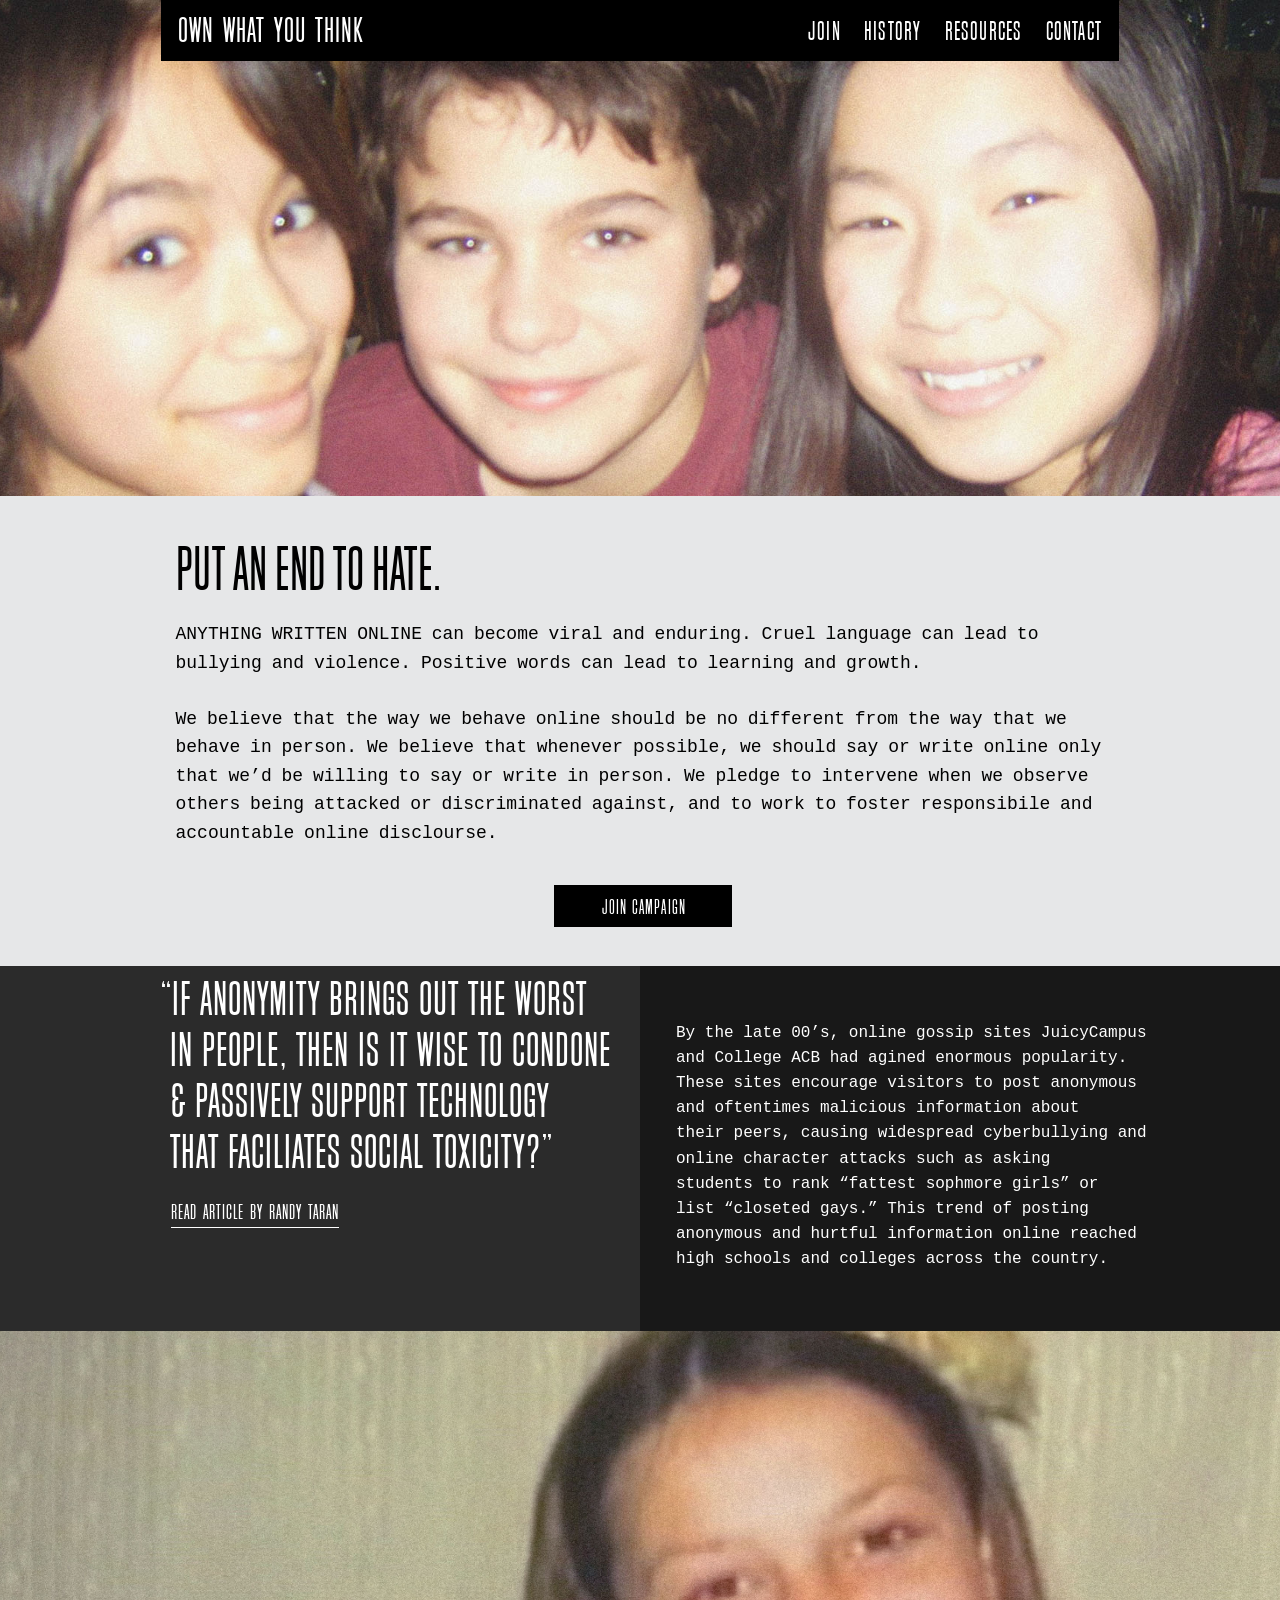
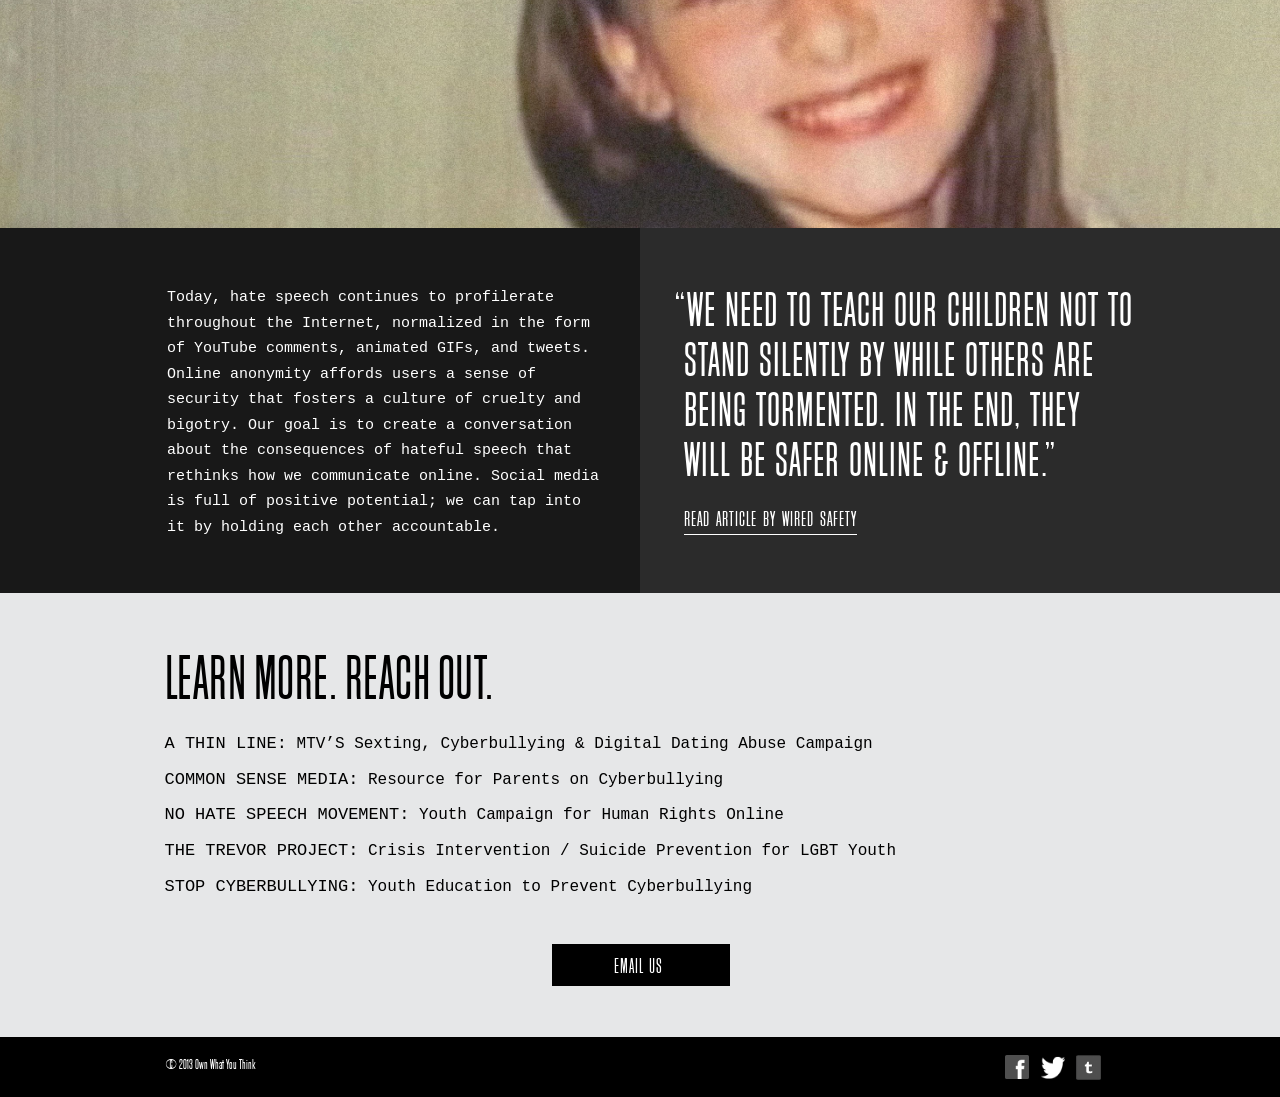
==== commit 35ee62ab: "changed reb animation size of text and top position" ====
--- a/index.html
+++ b/index.html
@@ -35,7 +35,7 @@
 						While bullying is nothing new, technology amplifies the most destructive effects <br /> of this behavior. Anonymity can create a false sense of security, and social<br /> media allows hateful language to travel instantaneously over global networks.<br /> While there are instances where anonymity can help protect people from<br /> reprisal or protect their identity, it is often used to cloak hateful speech.
 					</p>
 					<br />
-					<p>
+					<p class ="sign-here">
 						By signing the pledge below, we agree to advocate for more constructive and thoughtful communication online by:
 					</p>
 					<br />
--- a/css/style.css
+++ b/css/style.css
@@ -270,7 +270,7 @@
 	width:450px;
 	font-size:65px; 
 	color:#e6e7e8;  
-	top: 126px;
+	top: 108px;
 	left:999px;
 	margin-left: 600px;
 	z-index:4;
@@ -283,9 +283,9 @@
 	/*display:inline-block;*/
 	margin-left: -999px;
 	text-align: center;
-	top:31px;
+	top:23px;
 	width: 800px;
-	font-size:472px;
+	font-size:488px;
 	z-index:2;
 	/*transform : scale(1,1.1);
 	-webkit-transform:scale(1,1.1);*/ /* Safari and Chrome */
@@ -309,11 +309,11 @@
 
 }
 #reb1{
-	top:109px;
+	top:82px;
 }
 #reb2{
 
-	top:120px;
+	top:112px;
 	
 }
 #reb2 span{
@@ -324,7 +324,7 @@
 
 }
 #reb3{
-	top:129px;
+	top:127px;
 
 }
 
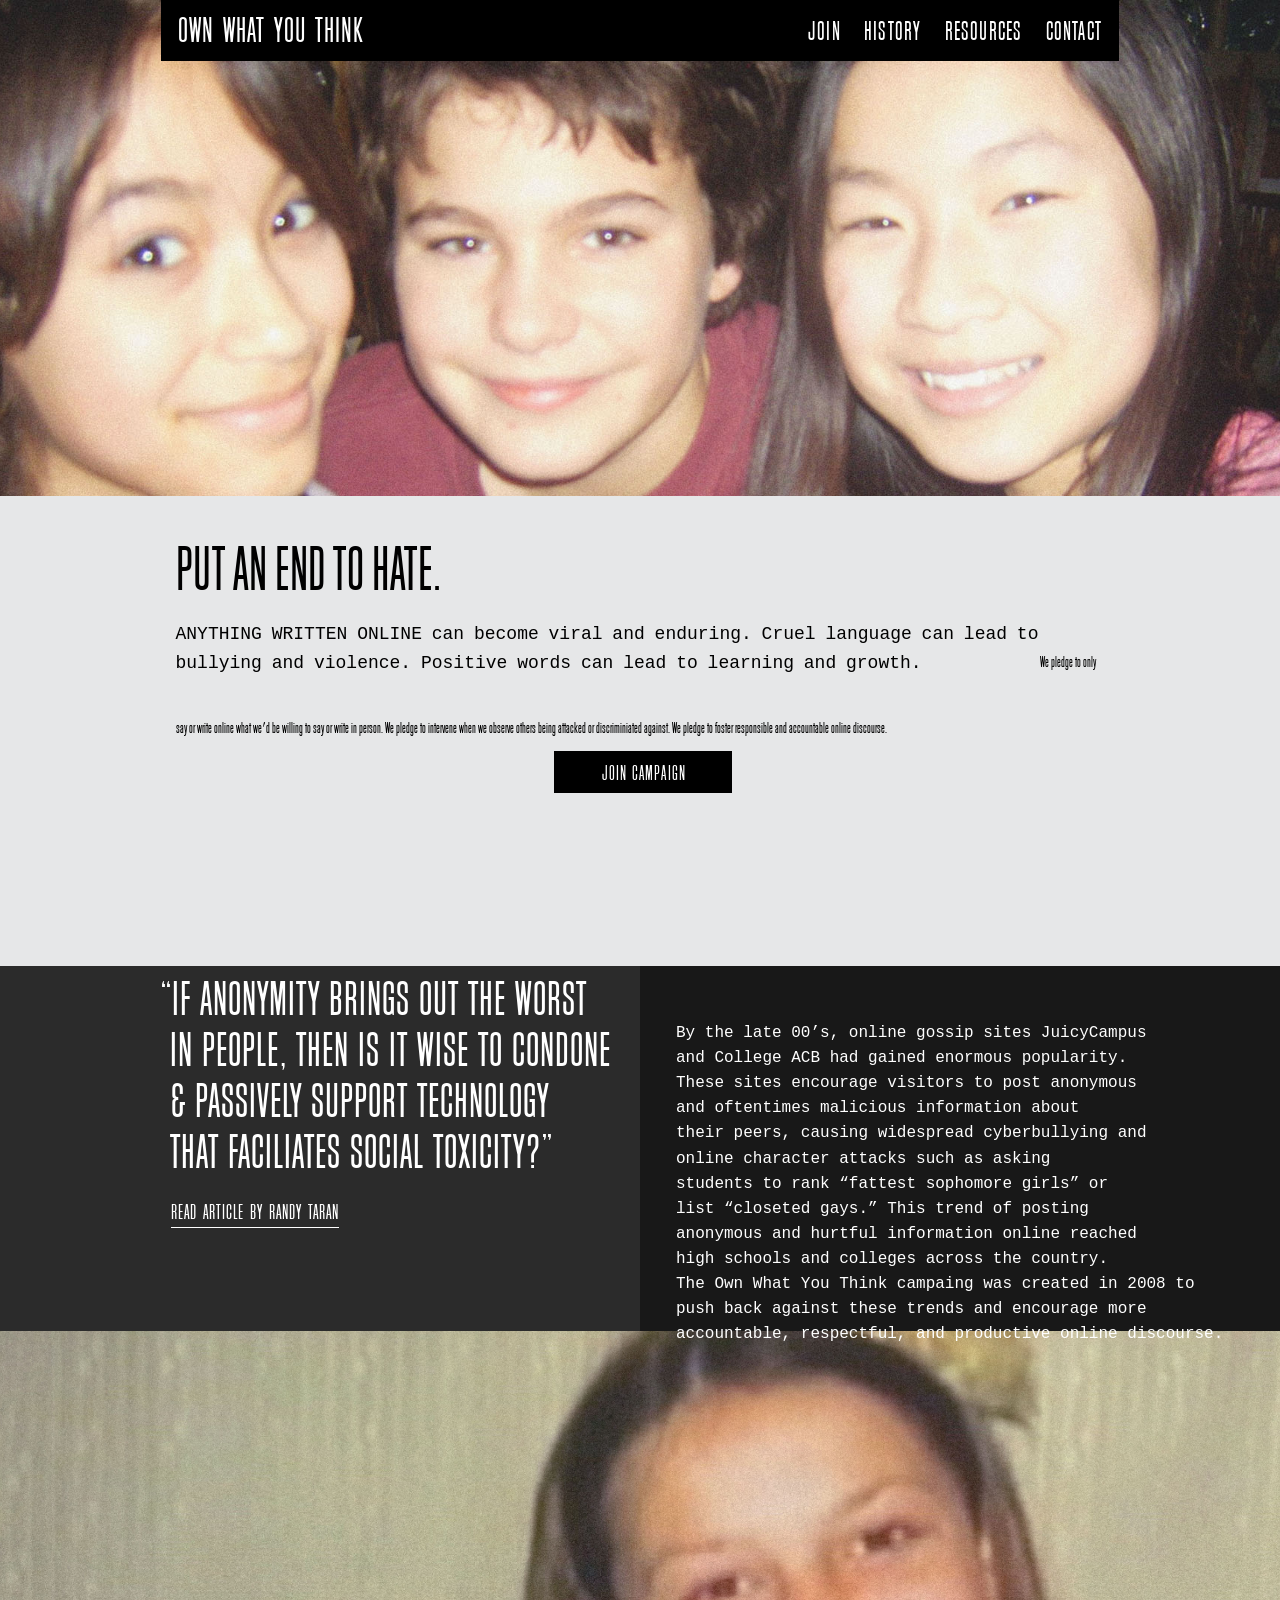
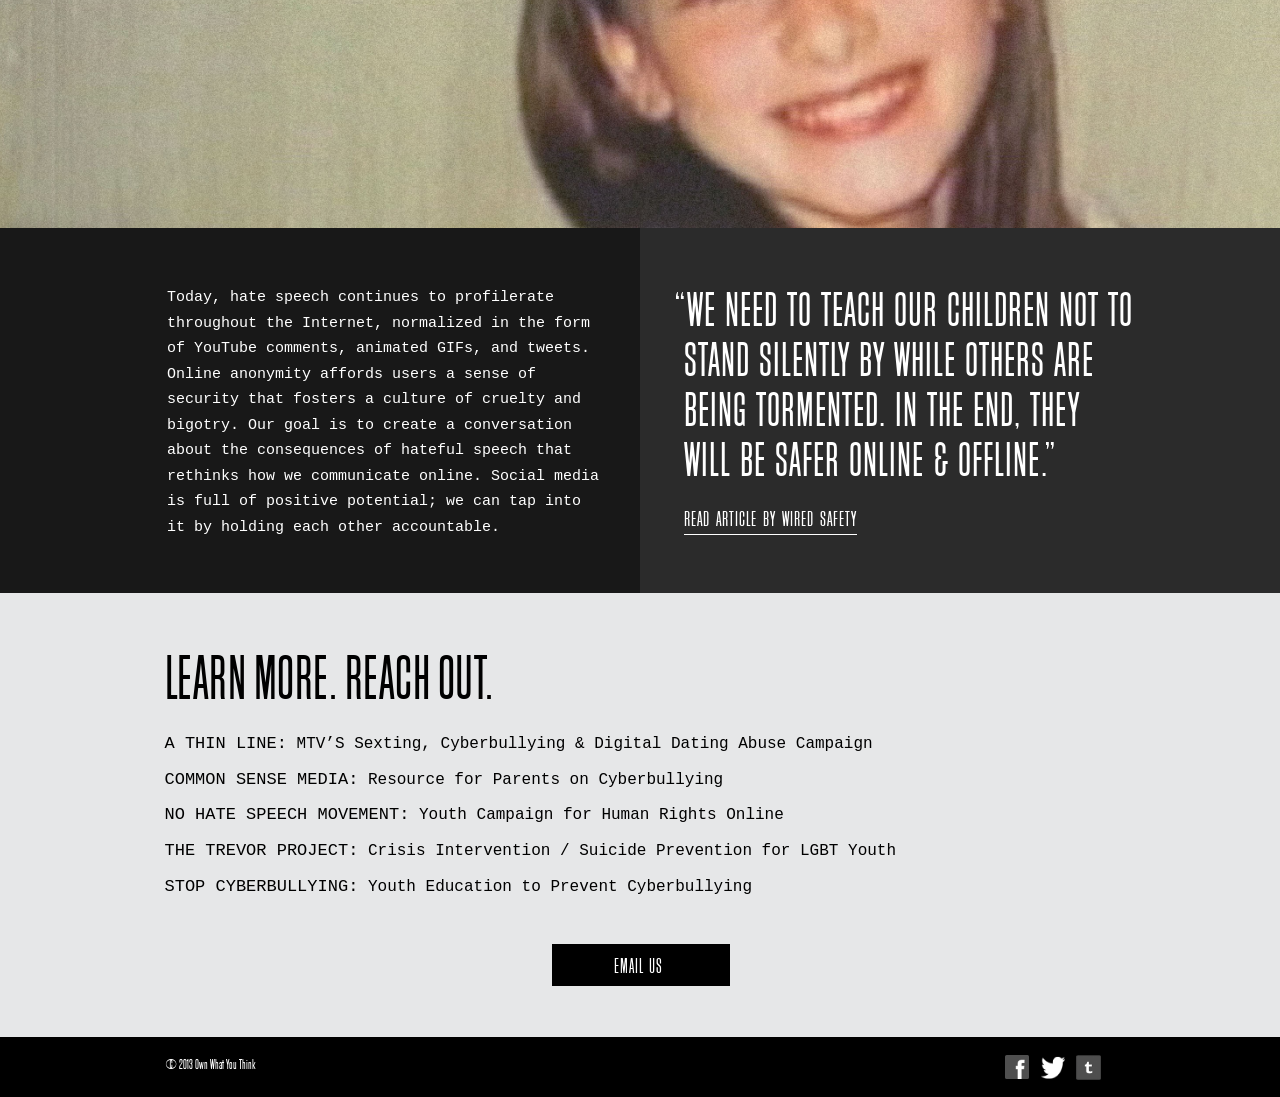
==== commit f7ae1aff: "changed moreinfoinner2" ====
--- a/index.html
+++ b/index.html
@@ -56,7 +56,7 @@
 		 				<input class="input" type="text" id="email" name="email"/></p>
 		 				<br />
 						 <p class="form" id="msg" align="left">
-						 <label for="message">Share your ideas on how to encourage others to own what they think:</label>					 
+						 <label for="message">Share your ideas on how to encourage others to own what they think. These ideas will be considered for the next phase of the Own What You Think campaign.</label>					 
 						 <textarea id="message" name="message"></textarea></p>
 						 
 						<p class="form" align="left">
@@ -103,9 +103,9 @@
 				<p class="first-paragraph">
 					ANYTHING WRITTEN ONLINE can become viral and enduring. Cruel language can lead to</br> bullying and violence. Positive words can lead to learning and growth.
 				</p>
-
+				We pledge to only say or write online what we'd be willing to say or write in person. We pledge to intervene when we observe others being attacked or discriminiated against. We pledge to foster responsible and accountable online discourse.
 				<p>
-					We believe that the way we behave online should be no different from the way that we behave in person. We believe that whenever possible, we should say or write online only that we&rsquo;d be willing to say or write in person. We pledge to intervene when we observe others being attacked or discriminated against, and to work to foster responsibile and accountable online disclourse.
+					
 				</p>
 				<a href="#overlay-modal"><button class="buttons" type="button">JOIN CAMPAIGN</button><a name="history"></a></a>
 			</div>
@@ -122,7 +122,8 @@
 		<div class="moreinfo" id="darkgray">
 			<div class="moreinfo-inner2">
 				<p>
-				By the late 00&rsquo;s, online gossip sites JuicyCampus<br /> and College ACB had agined enormous popularity.<br /> These sites encourage visitors to post anonymous<br /> and oftentimes malicious information about<br /> their peers, causing widespread cyberbullying and<br /> online character attacks such as asking<br /> students to rank &ldquo;fattest sophmore girls&rdquo; or<br/> list &ldquo;closeted gays.&rdquo; This trend of posting<br /> anonymous and hurtful information online reached<br /> high schools and colleges across the country.
+				By the late 00&rsquo;s, online gossip sites JuicyCampus<br /> and College ACB had gained enormous popularity.<br /> These sites encourage visitors to post anonymous<br /> and oftentimes malicious information about<br /> their peers, causing widespread cyberbullying and<br /> online character attacks such as asking<br /> students to rank &ldquo;fattest sophomore girls&rdquo; or<br/> list &ldquo;closeted gays.&rdquo; This trend of posting<br /> anonymous and hurtful information online reached<br /> high schools and colleges across the country.<br />
+				The Own What You Think campaing was created in 2008 to push back against these trends and encourage more accountable, respectful, and productive online discourse.
 				</p>
 			</div>
 		</div>
